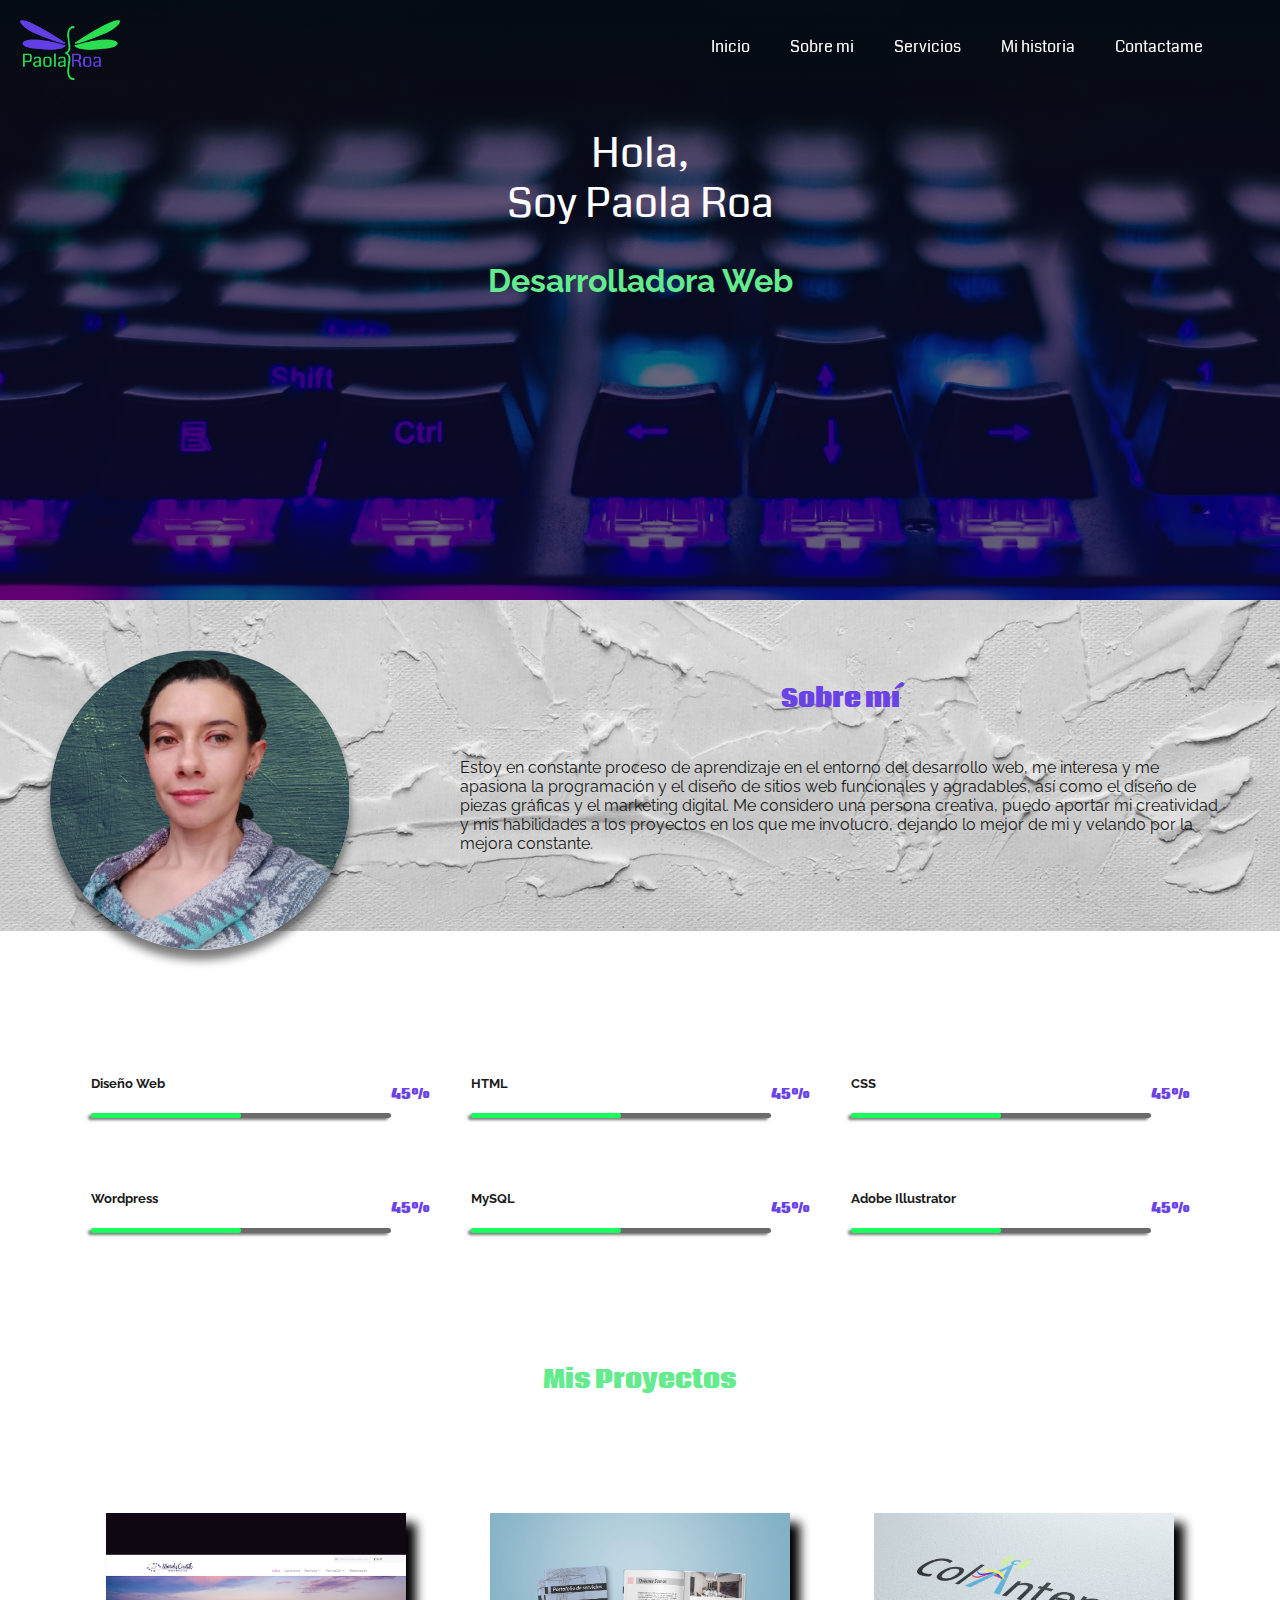
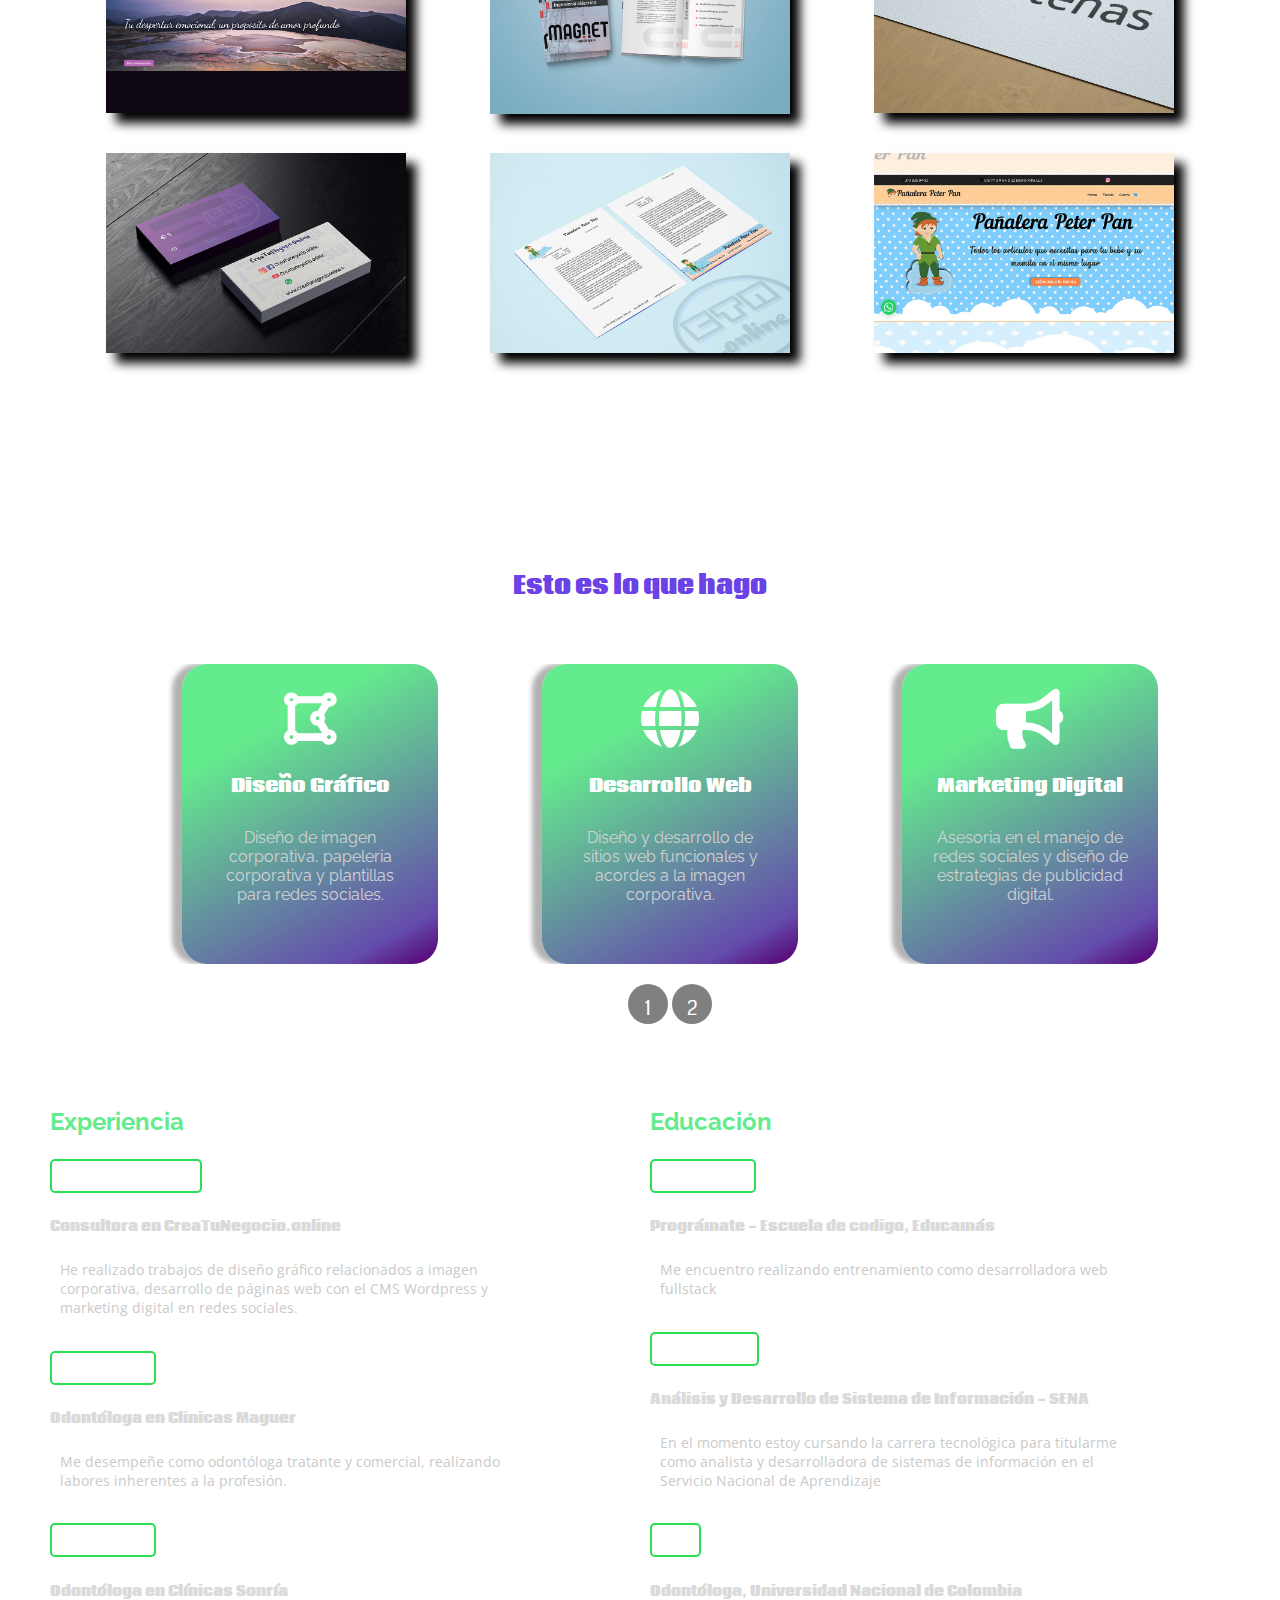
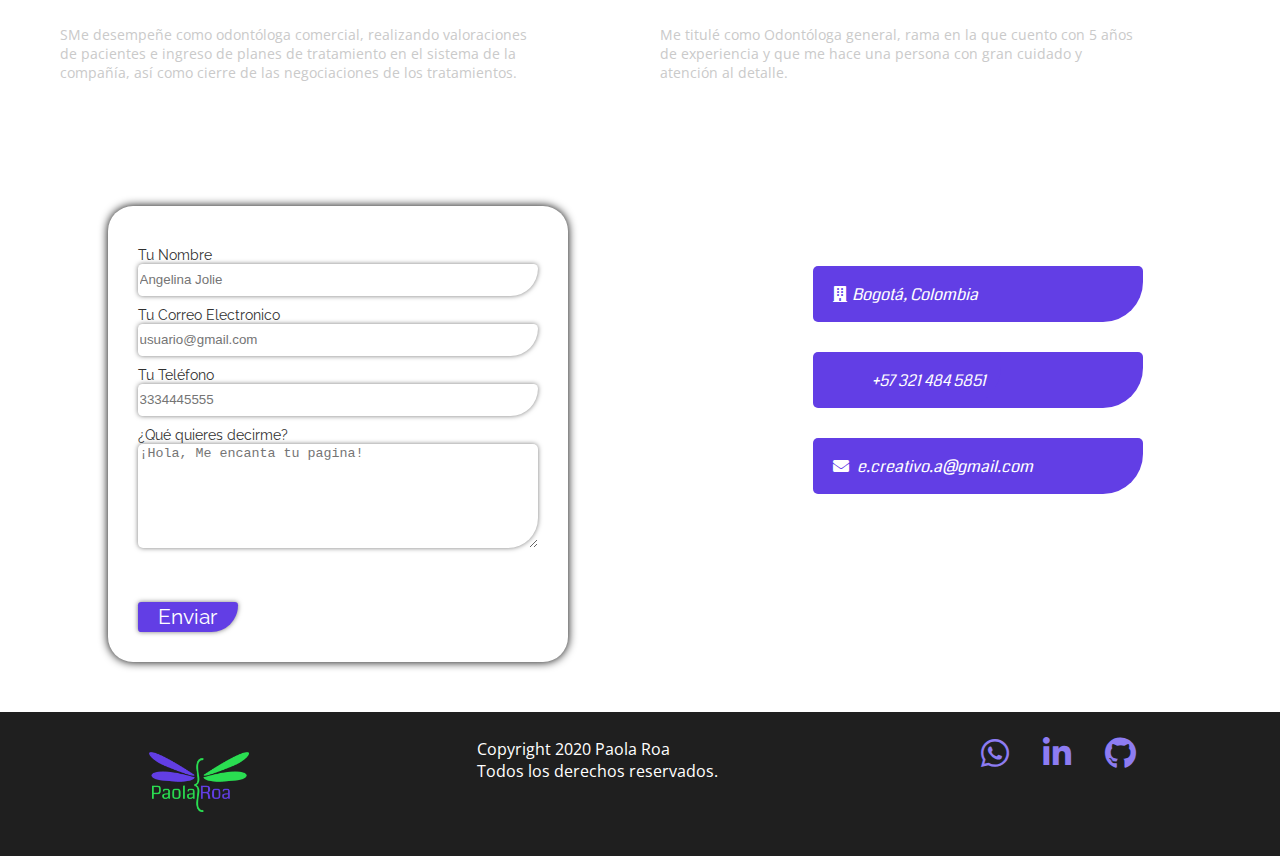
==== index.html @ 2e75a498 "fix rrss" ====
<!DOCTYPE html>
<html lang="es">

<head>
  <meta charset="UTF-8" />
  <meta name="viewport" content="width=device-width, initial-scale=1.0" />
  <title>Paola Roa</title>
  <link rel="icon" href="/public/images/icon2.png" type="image/png" />
  <link href="assets/main.css" rel="stylesheet" type="text/css" />
  <link href="assets/menu.css" rel="stylesheet" type="text/css" />
  <link href="assets/carrusel.css" rel="stylesheet" type="text/css" />
  <link href="assets/responsive.css" rel="stylesheet" type="text/css" />
 <link href="assets/font-awesome-4.7.0/css/font-awesome.min.css" rel="stylesheet" type="text/css" />
  <link href="font-awesome-4.7.0/css/font-awesome.min.css" rel="stylesheet" type="text/css" />
  <link href="assets/animation.css" rel="stylesheet" />
  <link rel="preconnect" href="https://fonts.gstatic.com" />
  <link rel="preconnect" href="https://fonts.gstatic.com" />
  <link href="https://fonts.googleapis.com/css2?family=Coda&family=Open+Sans&family=Raleway:wght@400;600&display=swap"
    rel="stylesheet" />
  <link href="assets/fontawesome-free-5.15.1-web/css/all.css" rel="stylesheet" type="text/css" />
  
  <!--favicon-->
  <link rel="icon" href="/images/logoPR.png" type="image/png" />
</head>

<body>
  <!-- seccion cabecera principal -->
  <div id="inicio">
    <div class="wrapper">
      <!--prueba menú-->
      <div class="menu" id="header">
        <a href="#inicio">
          <img class="logo" src="images/logoPR.png" alt="" />
        </a>
        <header>
          <input type="checkbox" id="btn-menu" />
          <label for="btn-menu"><i class="fas fa-bars"></i></label>
          <nav class="mainmenu">
            <ul>
              <li><a href="#inicio">Inicio</a></li>
              <li><a href="#about-me">Sobre mi</a></li>
              <li><a href="#servicios">Servicios </a></li>
              <li><a href="#historia">Mi historia</a></li>
              <li><a href="#contacto">Contactame</a></li>
            </ul>
          </nav>
        </header>
      </div>
    </div>
    <div>
      <div id="bienvenida">
        <h1>Hola,<br />Soy Paola Roa</h1>
        <h2 class="blur">Desarrolladora Web</h2>
      </div>
    </div>
  </div>
  <!--inicio seccion acerca de mi -->
  <div id="about-me" class="section">
    <div class="bio">
      <div>
        <img src="/images/fotoperfil-100.jpg" class="fotoredonda" alt="Foto de perfil" />
      </div>
      <div>
        <h4>Sobre mí</h4>
        <p>
          Estoy en constante proceso de aprendizaje en el entorno del desarrollo web, me
          interesa y me apasiona la programación y el diseño de sitios web funcionales y
          agradables, así como el diseño de piezas gráficas y el marketing digital.
          Me considero una persona creativa, puedo aportar mi creatividad y mis habilidades a
          los proyectos en los que me involucro, dejando lo mejor de mi y velando por la
          mejora constante.
        </p>
      </div>
    </div>
    <div id="skills" class="section">
      <div class="prog">
        <h5>Diseño Web</h5>
        <h6>45%</h6>
        <div class="progress"></div>
      </div>
      <div class="prog">
        <h5>HTML</h5>
        <h6>45%</h6>
        <div class="progress"></div>
      </div>
      <div class="prog">
        <h5>CSS</h5>
        <h6>45%</h6>
        <div class="progress"></div>
      </div>
      <div class="prog">
        <h5>Wordpress</h5>
        <h6>45%</h6>
        <div class="progress"></div>
      </div>
      <div class="prog">
        <h5>MySQL</h5>
        <h6>45%</h6>
        <div class="progress"></div>
      </div>
      <div class="prog">
        <h5>Adobe Illustrator</h5>
        <h6>45%</h6>
        <div class="progress"></div>
      </div>
    </div>
  </div>
  <!------seccion portafolio-->
  <div id="portfoliosection">
    <div>
      <h4 class="whitetitle">Mis Proyectos</h4>
    </div>
    <div id="portfoliogallery">
      <div class="container">
        <img class="imgportfolio" src="/images/portfolio/marilizcastillo.jpg" alt="Avatar" class="image">
        <div class="overlay">
          <a href="https://www.marilizcastillo.com/" target="blank"><div class="text">www.marilizcastillo.com</div></a>
        </div>
      </div>
      <div class="container">
        <img class="imgportfolio" src="/images/portfolio/magnet.jpg" alt="Avatar" class="image">
        <div class="overlay">
          <div class="text">Diseño de Brochure</div>
        </div>
      </div>
      <div class="container">
        <img class="imgportfolio" src="/images/portfolio/colantenas.jpg" alt="Avatar" class="image">
        <div class="overlay">
          <div class="text">Diseño de Logo</div>
        </div>
      </div>
      <div class="container">
        <img class="imgportfolio" src="/images/portfolio/ctntarjeta.jpg" alt="Avatar" class="image">
        <div class="overlay">
          <div class="text">Diseño de tarjeta</div>
        </div>
      </div>
      <div class="container">
        <img class="imgportfolio" src="/images/portfolio/CARTAS PETERPAN.jpg" alt="Avatar" class="image">
        <div class="overlay">
          <div class="text">Diseño de Papeleria corporativa</div>
        </div>
      </div>
      <div class="container">
        <img class="imgportfolio" src="/images/portfolio/panalera.jpg" alt="Avatar" class="image">
        <div class="overlay">
          <a href="https://www.marilizcastillo.com/" target="blank"><div class="text">www.panalerapeterpan.com</div></a>
        </div>
      </div>
    </div>
  </div>
  <!--services section-->
 
  <div id="servicios">
    <h4>Esto es lo que hago</h4>
    <div id="scontainer">
  <!--slider web-->
        <ul class="slider">
          <li id="slide1">
              <div class=services-container>
                  <div class="services-card">
                    <i class="fas fa-draw-polygon"></i>
                    <h3>Diseño Gráfico</h3>
                    <p>Diseño de imagen corporativa, papeleria corporativa y plantillas para redes
                    sociales.</p>
                  </div>
              </div>
              
              <div class=services-container>
                <div class="services-card">
                  <i class="fa fa-globe"></i>
                  <h3>Desarrollo Web</h3>
                  <p>Diseño y desarrollo de sitios web funcionales y acordes a la imagen corporativa.</p>
                </div>
            </div>
            <div class=services-container>
                <div class="services-card">
                  <i class="fas fa-bullhorn"></i>
                  <h3>Marketing Digital</h3>
                  <p>Asesoria en el manejo de redes sociales y diseño de estrategias de publicidad
                    digital.</p>
                </div>
            </div>
          </li>
          <li id="slide2">
            <div class=services-container>
                <div class="services-card">
                  <i class="fab fa-wordpress"></i>
                  <h3>Wordpress</h3>
                  <p>
                    Desarrollo de sitios web y tiendas online con Wordpress y Woocommerce.
                  </p>
                                    
                </div>
            </div>
            <div class=services-container>
              <div class="services-card">
                <i class="fas fa-search"></i>
                <h3>SEO</h3>
                <p>Posicionamiento en buscadores, copywriting.</p>
              </div>
          </div>
          <div class=services-container>
              <div class="services-card">
                <i class="far fa-thumbs-up"></i>
                <h3>Redes Sociales</h3>
                <p>
                  Creación y publicación de contenido acorde a la marca,labores de commnity mannager
                </p>          
                           
              </div>
          </div>
        </li>

        </ul>
        
        <ul class="s-menu">
          <li>
            <a href="#slide1">1</a>
          </li>
          <li>
            <a href="#slide2">2</a>
          </li>
        </ul>
      <!---slider movil-->
      </div>
      <div id="smcontainer">
        <ul class="mslider">
          <li id="mslide1">
              <div class=mservices-container>
                  <div class="services-card">
                    <i class="fas fa-draw-polygon"></i>
                    <h3>Diseño Gráfico</h3>
                    <p>Diseño de imagen corporativa, papeleria corporativa y plantillas para redes
                    sociales.</p>
                  </div>
              </div>
          </li>
          <li id="mslide2">
            <div class=mservices-container>
                <div class="services-card">
                  <i class="fa fa-globe"></i>
                  <h3>Desarrollo Web</h3>
                  <p>Diseño y desarrollo de sitios web funcionales y acordes a la imagen corporativa.</p>
                </div>
            </div>
        </li>
        <li id="slide3">
            <div class=mservices-container>
                <div class="services-card">
                  <i class="fas fa-bullhorn"></i>
                  <h3>Marketing Digital</h3>
                  <p>Asesoria en el manejo de redes sociales y diseño de estrategias de publicidad
                    digital.</p>
            </div>
        </li>
        <li id="slide4">
            <div class=mservices-container>
                <div class="services-card">
                  <i class="fab fa-wordpress"></i>
                  <h3>Wordpress</h3>
                  <p>
                    Desarrollo de sitios web y tiendas online con Wordpress y Woocommerce.
                  </p>
                </div>
            </div>
        </li>
        <li id="slide5">
            <div class=mservices-container>
                <div class="services-card">
                  <i class="fas fa-search"></i>
                  <h3>SEO</h3>
                  <p>Posicionamiento en buscadores, copywriting.</p>
                </div>
            </div>
        </li>
        <li id="slide6">
            <div class=mservices-container>
                <div class="services-card">
                  <i class="far fa-thumbs-up"></i>
                <h3>Redes Sociales</h3>
                <p>
                  Creación y publicación de contenido acorde a la marca,labores de commnity mannager
                </p>          
                </div>
            </div>
        </li>
        </ul>
        
        <ul class="sm-menu">
          <li>
            <a href="#mslide1"><i class="fa fa-circle"></i></a>
          </li>
          <li>
            <a href="#mslide2"><i class="fa fa-circle"></i></a>
          </li>
          <li>
            <a href="#slide3"><i class="fa fa-circle"></i></a>
          </li>
          <li>
            <a href="#slide4"><i class="fa fa-circle"></i></a>
          </li>
          <li>
            <a href="#slide5"><i class="fa fa-circle"></i></a>
          </li>
          <li>
            <a href="#slide6"><i class="fa fa-circle"></i></a>
          </li>
        </ul>
        
      </div>
    </div>
  <!---seccion experiencia-->
  <div id="historia">
    <div class="experiencia">
      <h2>Experiencia</h2>
      <div class="exp-box">
          <h5>2019 - actualidad</h5>
          <h3>Consultora en CreaTuNegocio.online</h3>
          <p>He realizado trabajos de diseño gráfico relacionados a imagen
              corporativa, desarrollo de páginas web con el CMS Wordpress y marketing
              digital en redes sociales. </p>
      </div>
      <div class="exp-box">
          <h5>2016 - 2020</h5>
          <h3>Odontóloga en Clinicas Maguer</h3>
          <p>Me desempeñe como odontóloga tratante y comercial, realizando labores
              inherentes a la profesión.</p>
      </div>
      <div class="exp-box">
          <h5>2016 - 2020</h5>
          <h3>Odontóloga en Clínicas Sonría</h3>
          <p>SMe desempeñe como odontóloga comercial, realizando valoraciones de
              pacientes e ingreso de planes de tratamiento en el sistema de la
              compañía, así como cierre de las negociaciones de los tratamientos.</p>
      </div>
    </div>
    <div class="educacion" data-wow-delay=".25s">
      <h2>Educación</h2>
      <div class="exp-box">
          <h5>2020 - 2021</h5>
          <h3>Prográmate - Escuela de codigo, Educamás</h3>
          <p>Me encuentro realizando entrenamiento como desarrolladora web fullstack
          </p>
      </div>
      <div class="exp-box">
          <h5>2020 - 2022</h5>
          <h3>Análisis y Desarrollo de Sistema de Información - SENA</h3>
          <p>En el momento estoy cursando la carrera tecnológica para titularme como
              analista y desarrolladora de sistemas de información en el Servicio
              Nacional de Aprendizaje</p>
      </div>
      <div class="exp-box">
          <h5>2014</h5>
          <h3>Odontóloga, Universidad Nacional de Colombia</h3>
          <p>Me titulé como Odontóloga general, rama en la que cuento con 5 años de
              experiencia y que me hace una persona con gran cuidado y atención al
              detalle.</p>
      </div>
    </div>
  </div>                

  <!---------seccion contacto-->
  <div id="contacto">
    <div id="formulario">
      <div>
        <form name="contactForm" id='contact_form' method="post" action='email.php'>

            <div class="field-set">
                <label for="name">Tu Nombre</label><br>
                <input type='text' name='name' id='name' class="form-control"
                    placeholder="Angelina Jolie">
            </div>

            <div class="field-set">
                <label for="email">Tu Correo Electronico</label><br>
                <input type='text' name='email' id='email' class="form-control"
                    placeholder="usuario@gmail.com">
            </div>

            <div class="field-set">
                <label for="phone">Tu Teléfono</label><br>
                <input type='text' name='phone' id='phone' class="form-control"
                    placeholder="3334445555">
            </div>

            <div class="field-set">
                <label for="message">¿Qué quieres decirme?</label><br>
                <textarea name='message' id='message' class="form-control"
                    placeholder="¡Hola, Me encanta tu pagina!"></textarea>
            </div>

            <div class="spacer-half"></div>

            <div id='submit'>
                <input type='submit' id='Enviar' value='Enviar' class="btn-mio">
            </div>
           
    </div>
    
    </div>
    <div id="direccion">
    <address>
      <div class="mi-dato">
        <span><i class="fa fa-building"></i>Bogotá, Colombia</span><br>
      </div>
      <div class="mi-dato">
        <span class="mi-dato"><a href="https://wa.me/573214845851" target="blank"><i class="fa fa-whatsapp"></i>  +57 321 484 5851</a></span><br>
      </div>
      <div class="mi-dato">
        <span><a
          href="mailto:e.creativo.a@gmail.com"><i class="fa fa-envelope"></i>  e.creativo.a@gmail.com</a></span>
      </div>
    </address>
  </div>

<footer>
  <div class="logo">
    <img class="logo" src="images/logoPR.png">
  </div>
  <p>
    Copyright 2020 Paola Roa<br>Todos los derechos reservados.
  </p>
  <div class="RRSS">
    <a href="https://wa.me/573214845851" target="blank"><i class="fab fa-whatsapp"></i></a>
    <a href="https://www.linkedin.com/in/yprb/" target="blank"><i class="fab fa-linkedin-in"></i></a>
    <a href="https://github.com/PaolaRoa" target="blank"><i class="fab fa-github"></i></a>
  </div>

</footer>


<!-----Javascript-->
<script type="text/javascript" src="assets/menuscroll.js"></script>

  
</body>

</html>
---- assets/main.css ----
/*hoja de estilos*/
/*font-family: 'Coda', cursive;
font-family: 'Open Sans', sans-serif;
font-family: 'Raleway', sans-serif;*/
body {
  margin: 0px;
}
h1 {
  font-family: 'Coda', cursive;
  color: #ffffff;
  font-weight: 400;
}

li {
  margin-right: 30px;
  font-family: "Coda", cursive;
}
a {
  color: #8d7cf2;
  text-decoration: none;
  font-family: "Coda", cursive;
}
a:hover {
  color: #64eb8d !important;
  font-weight: 600;
  text-decoration: underline !important;
}

/*a.active{
  color: white;
}*/

h2 {
  font-family: "Raleway", sans-serif;
  color: #64eb8d;
}
h4 {
  font-family: 'Coda', cursive;
  font-size: 24px;
  text-align: center;
  color: #6a42e5;
}
p {
  font-family: "Open Sans", sans-serif;
  padding: 10px;
}

.menu{
  background:transparent;
  display: flex;
  width: 100%;
  position: fixed;
  z-index: 50;

}

#inicio {
  background-image: linear-gradient(rgba(0, 0, 0, 0.5), rgba(15, 1, 66, 0.733)),
    url(/images/keyboard.jpg);
  background-attachment: fixed;
  background-size: cover;
  height: 600px;
  overflow: visible;
  background-repeat: no-repeat;
}
.mainmenu {
  display: flex;
  flex: 80%;
  list-style: none;
  float: right;
  margin-right: 5%;
  padding-top: 20px;
  /*border: red;
  border-style: solid;*/

  
}

#bienvenida {
  font-family: "Raleway", sans-serif;
  font-size: 21px;
  text-align: center;
  align-self: center;
  color: white;
  padding: 50px;
  padding-top: 100px;
  line-height: 50px;
  font-weight: 400;

}

.logo {
  width: 100px;
  margin: 20px;
  
}

#about-me, #contacto{
  background-image: url(/images/w2.jpg);
  background-attachment: fixed;
  background-repeat: no-repeat;
  background-size: cover;
}

#skills {
  display: flex;
  flex-wrap: wrap;
  box-sizing: border-box;
  justify-content: space-around;
  padding: 0px 70px 30px 70px;
}

.bio {

  display: flex;
  flex-direction: row;
  justify-content: space-around;
  justify-items: center;
}

.bio > div {
  padding: 50px;
}
@media (max-width: 800px) {
  .bio {
    display: grid;
    grid-template-rows: auto auto;
  }
}

.fotoredonda {
  height: 300px;
  width: auto;
  border-radius: 150px;
  box-shadow: 0px 10px 10px rgba(0, 0, 0, 0.527);
}

.section {
  padding: 0px;
}

.prog{
  display: grid;
  grid-template-columns: auto auto;
  grid-template-rows: auto;

}

#skills h5{
  padding-top: 50px;
  font-family: 'Raleway', sans-serif;
  color: #1a1a1a;
  
}
#skills h6{
  margin: 0;
  padding-top: 80px;
  font-family: 'Coda', cursive;
  color: #6a42e5;
  font-size: 14px;
  
  
}
.big{
  font-size: 72px;
}

#portfoliosection, #historia {
  background-image:linear-gradient(rgba(0, 0, 0, 0.651), rgba(0, 0, 0, 0.541)),
  url(/images/texture.jpg);
  background-attachment: fixed;
  background-size: cover;
  background-repeat: no-repeat;
  font-family:  'Coda', cursive;

}
#portfoliogallery{
  display:flex;
  flex-wrap: wrap;
  box-sizing: border-box;
  justify-content: space-around;
  padding: 5%;
  
}
.container{
  position: relative;
  height: 200px;
  margin: 20px;
}
.imgportfolio{
  width: 300px;
  height: auto;
  box-shadow: 10px 10px 10px black;
}
.overlay {
  position: absolute;
  top: 0;
  bottom: 0;
  left: 0;
  right: 0;
  height: 101%;
  width: 100%;
  opacity: 0;
  transition: .5s ease;
  background: rgb(42,221,81);
  background: linear-gradient(337deg, rgba(42,221,81,1) 22%, rgba(98,62,229,1) 70%);
}
.container:hover .overlay {
  opacity: 1;
}

.text {
  color: white;
  font-size: 20px;
  position: absolute;
  top: 50%;
  left: 50%;
  -webkit-transform: translate(-50%, -50%);
  -ms-transform: translate(-50%, -50%);
  transform: translate(-50%, -50%);
  text-align: center;
  font-family: 'Coda', cursive;
}
.whitetitle{
  color: #64eb8d;
  padding-top: 100px;
  margin-top: 0px;
}
.spacer-half{
  height: 50px;
}
#contacto{
  display:flex;
  flex-wrap: wrap;
  box-sizing: border-box;
  justify-content: space-around;
}

#formulario {
  padding: 30px;
  margin: 50px;
  /*background-color: #8964f7;*/
  border-radius: 25px;
  box-shadow: 0px 0px 10px black;
  width: 400px;
}

label{
  font-family: 'Raleway', sans-serif;
  font-size: 14px;
  color:#313131;

}

#direccion{

  padding: 30px;
  margin: 50px;
 /* margin-top: 100px;*/

}

input, textarea{
  width: -webkit-fill-available;
  background-color: #ffffff;
  border: none;
  box-shadow: 0px 0px 5px rgba(0, 0, 0, 0.521);
  border-radius:5px 5px 30px 5px;
}
input:focus, textarea:focus{
  border:2px solid #6a42e5;
  box-shadow: 0 0 5px #6a42e5;
}

:focus { outline: none; }

input
{
  height: 30px;
}
textarea
{
  height:100px;
}

address, address a{
  color: white;
}



.field-set{
  margin-top: 10px;
}
.btn-mio {
  color: white;
  font-family: 'Raleway', sans-serif;
  font-size: 21px;
  background-color: #623EE5;
  border-radius: 5px 5px 40px 5px;
  border: none;
  width: 100px;

}

.btn-mio:hover 
{
  background-color: #2add51;
  font-weight: 1000;
}

.mi-dato
{
background-color:#623EE5;
margin-top: 30px;
padding:15px;
width:300px;
border-radius: 5px 5px 40px 5px;
}

i{
  margin:5px;
}
#historia{
  display: flex;
  flex-wrap:wrap;
  box-sizing: border-box;
  flex-direction: inherit;
}
.experiencia, .educacion{
 width:500px;
  display: block;
  margin:50px;
}
.exp-box h5{
  color: white;
  border:2px solid #2add51;
  padding:5px;
  width: fit-content;
  border-radius: 5px;
  font-size: 14px;
  
}

.exp-box h3{
  color: rgb(218, 218, 218);
  font-size: 14px;
  

}
.exp-box p{
  color: rgb(202, 202, 202);
  font-family: 'Open Sans', sans-serif;
  font-size: 14px;
}
span{
  font-family: 'Coda', cursive;
}
footer{
  background-color: rgb(31, 31, 31);
  color: white;
  display: flex;
  width: 100%;
  justify-content: space-around;
}

.RRSS{
  padding: 20px;

}
.RRSS i{
  font-size: 32px;
  padding:0 10px 0px 10px;
}
.RRSS div{
  align-content: center;
  vertical-align: middle;
  align-items: flex-end;
}
.bio p{
  color: #1a1a1a;
  font-family: 'Raleway', sans-serif;
}
---- assets/menu.css ----
header{
    width: 100%;
    background:transparent;
    height: fit-content;
}


#btn-menu{
    display: none;
}

header i{
    color: grey;
    font-size: 24px;
}
header label{
    display: none;
    width: 30px;
    height: 30px;
    padding: 10px;
}

header label:hover{
    cursor:pointer;
    background: rgba(0,0,0,0.3);
}

.mainmenu ul{
    margin: 0;
    list-style: none;
    padding: 0;
    display: flex;
    justify-content: flex-end;
}

/*.menu li:hover{
    background: green;
}*/
.mainmenu li a {
    display:block;
    padding: 15px 20px;
    color: white;
    text-decoration: none;
}



@media (max-width:778px){
    header label{
        display:block;

    }

    .mainmenu {
        position: absolute;
        background-color: rebeccapurple;
        margin-left: -70%;
        transition: 0.5s;
    }

    .mainmenu ul{
        flex-direction: column;
        widows: 70%;
    }

    .mainmenu li{
        border-top: 1px solid white;
    }

    #btn-menu:checked ~ .mainmenu{
        margin: 0;
    }
    .logo{
        display: none;
    }
    .menu-scroll{
        display: none;
    
    }
}

.menu-scroll{
    background: rgb(106,66,229);
    height: 80px;
    transition: 2s;

}
---- assets/carrusel.css ----
#servicios{
  background-image: url(/images/w2.jpg);
  background-attachment: fixed;
  margin:0;
  height: 400px;
  padding: 100px;
}

#scontainer{
  background-size: cover;
  margin: auto;
  width: 100%;
  height: auto;
  padding: 30px;
  margin: 0px;
}

 ul, li {
    padding: 0;
    margin: 0;
    list-style: none;
}

ul.slider{
  position: relative;
  width: 100%;
  height: 300px;
  overflow: hidden;
}

ul.slider li {
    display: flex;
    justify-content: space-around;
    align-content: center;
    position: absolute;
    left: 0px;
    top: 0px;
    opacity: 0;
    width: inherit;
    height: inherit;
    transition: opacity .5s;
    background:#fff;
}

ul.slider li img{
  width: 100%;
  height: 300px;
  object-fit: cover;
}

ul.slider li:first-child {
    opacity: 1; /*Mostramos el primer <li>*/
}

ul.slider li:target {
    opacity: 1; /*Mostramos el <li> del enlace que pulsemos*/
}

.s-menu{
  text-align: center;
  margin: 20px;
}

.s-menu li{
  display: inline-block;
  text-align: center;
}

.s-menu li a{
  display: inline-block;
  color: white;
  text-decoration: none;
  background-color: grey;
  padding: 10px;
  width: 20px;
  height: 20px;
  font-size: 20px;
  border-radius: 100%;
}

.services-container{
  background: rgb(88,9,121);
  background: linear-gradient(331deg, rgba(88,9,121,1) 2%, rgba(100,76,172,1) 12%, rgba(100,235,141,1) 75%);
  padding: 20px;
  border-radius: 25px;
  box-shadow: -10px 0px 5px rgba(0, 0, 0, 0.301);
  width: 20%;
  text-align: center;
}
#slide2, #slide1{
  background-color: transparent;
  
}

/*icono*/
.services-card > i{
  color:white;
  font-size: 7vw;
  
}

/*estilos movil*/
.sm-menu{
  text-align: center;
  margin: 5px;
}

.sm-menu li{
  display: inline-block;
  text-align: center;
}

.sm-menu li a{
  display: inline-block;
  color:#6a42e5;
  text-decoration: none;
  width: 20px;
  height: 20px;
  font-size: 15px;
}

ul.mslider{
  display:flex;
  flex-wrap: wrap;
  box-sizing: border-box;
  position: relative;
  width: 100%;
  height: 300px;
  overflow: hidden;
}

ul.mslider li {
    display: flex;
    justify-content: space-around;
    align-content: center;
    position: absolute;
    left: 0px;
    top: 0px;
    opacity: 0;
    width: inherit;
    height: inherit;
    transition: opacity .5s;

}

ul.mslider li img{
  width: 100%;
  height: 300px;
  object-fit: cover;
}

ul.mslider li:first-child {
    opacity: 1; /*Mostramos el primer <li>*/
}

ul.mslider li:target {
    opacity: 1; /*Mostramos el <li> del enlace que pulsemos*/
}

.mservices-container{
  background: rgb(88,9,121);
  background: linear-gradient(331deg, rgba(88,9,121,1) 2%, rgba(100,76,172,1) 12%, rgba(100,235,141,1) 75%);
  padding: 20px;
  border-radius: 25px;
  width: 80%;
  text-align: center;
}

.slider i, mslider i{
  font-size: 60px;
}

.slider, .mslider{
  color:white;
}
.slider p, mslider p{
  font-family: 'Raleway', sans-serif;
  color: #d3d3d3;
}
---- assets/responsive.css ----
@media screen and (max-width:770px){
    #scontainer{
        display:none;
    }
}

@media screen and (min-width:771px){
    #smcontainer{
        display:none;
    }
}
---- assets/animation.css ----
/*animacion del titulo desarrolladora web*/
.blur {
    animation-duration: 3s;
    animation-name: itemin;
    animation-timing-function: ease-out;
  }
  @keyframes itemin {
    from {
      filter: blur(10px);
    }
    to {
      filter: blur(0px);
    }
  }

  /*animacion de la barra de progreso*/
  .progress { 
    background: #161616a2; 
    border-radius: 13px; 
    height: 5px; 
    width: 300px; 
    padding: 0; 
    box-shadow: -3px 2px 3px rgba(0, 0, 0, 0.534);
  }
  .progress:after { 
    content: ''; 
    display: block; 
    background: #18ff5d; 
    width: 50%; 
    height: 100%; 
    border-radius: 13px; 
    animation-name: progressbar;
    animation-duration: 3s;

  }
  
  @keyframes progressbar{
    from {width:1%;}
    to {width: 50%;}
  
  }
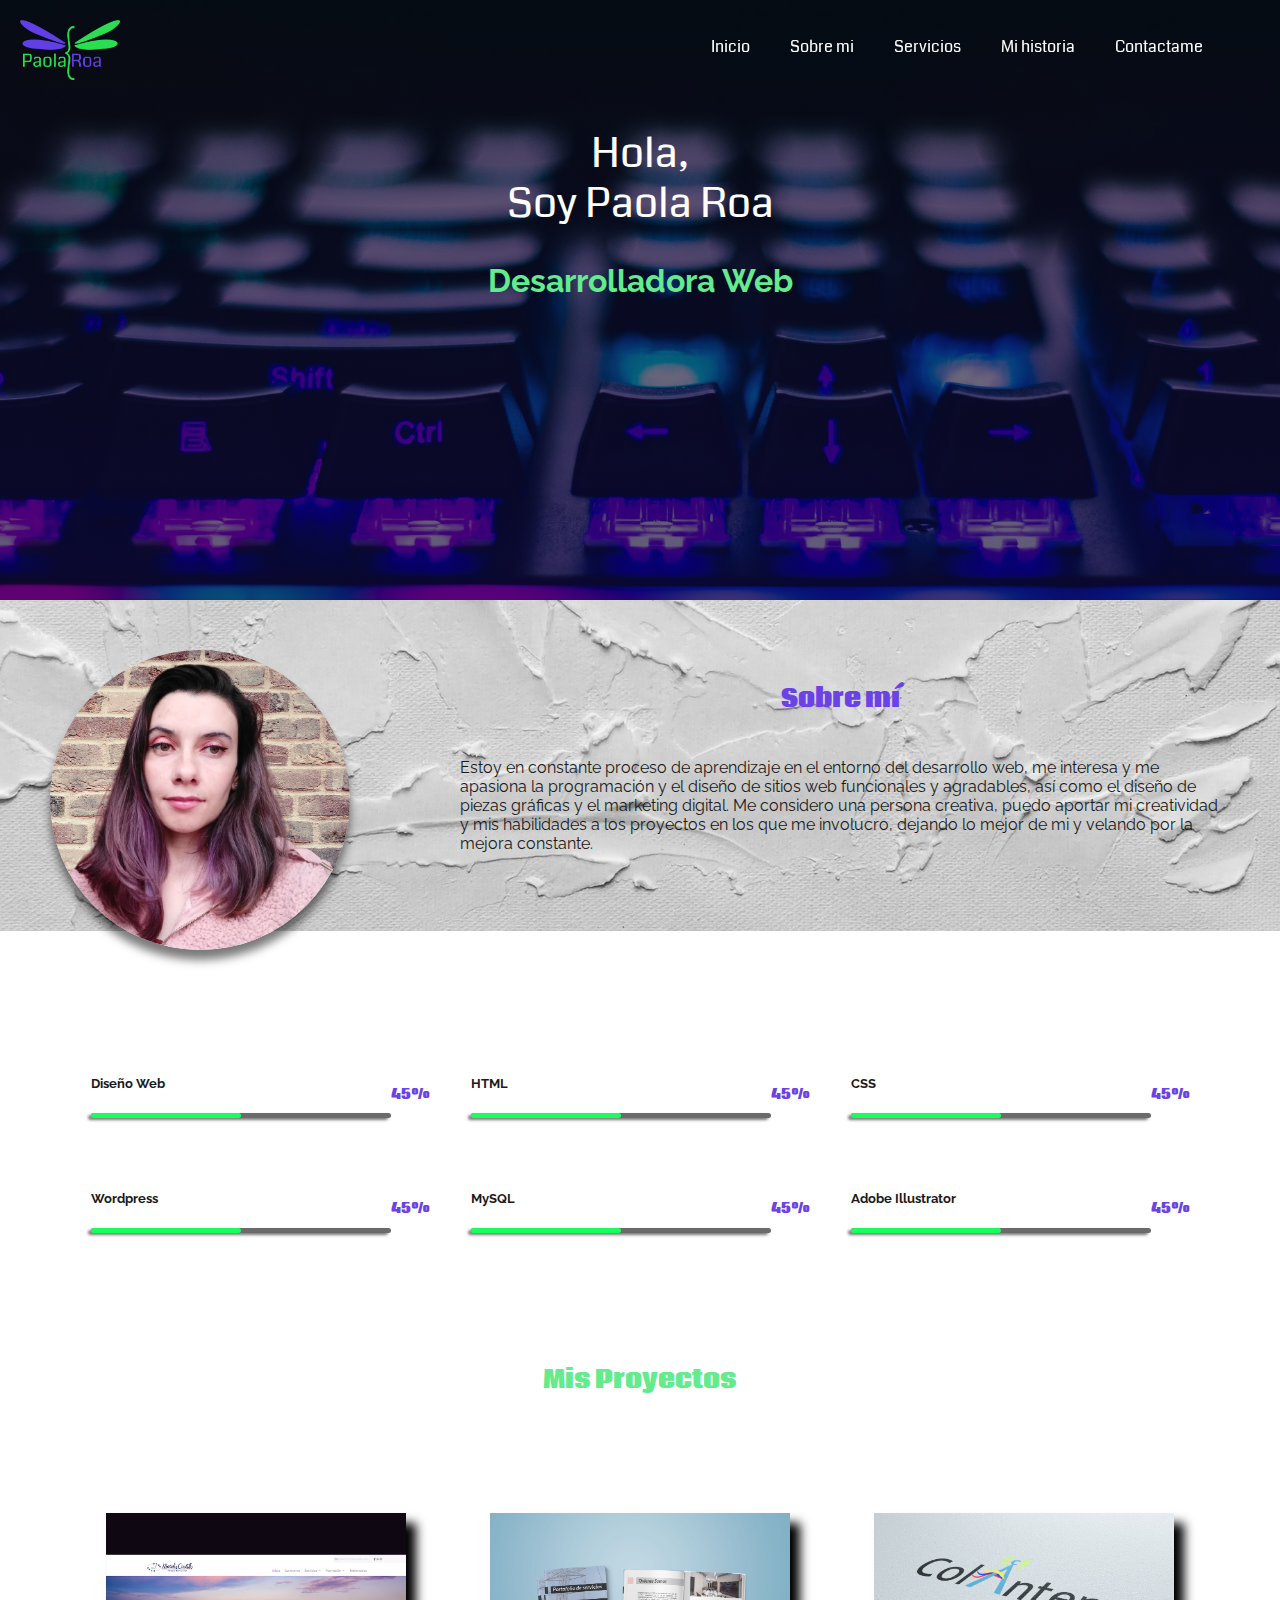
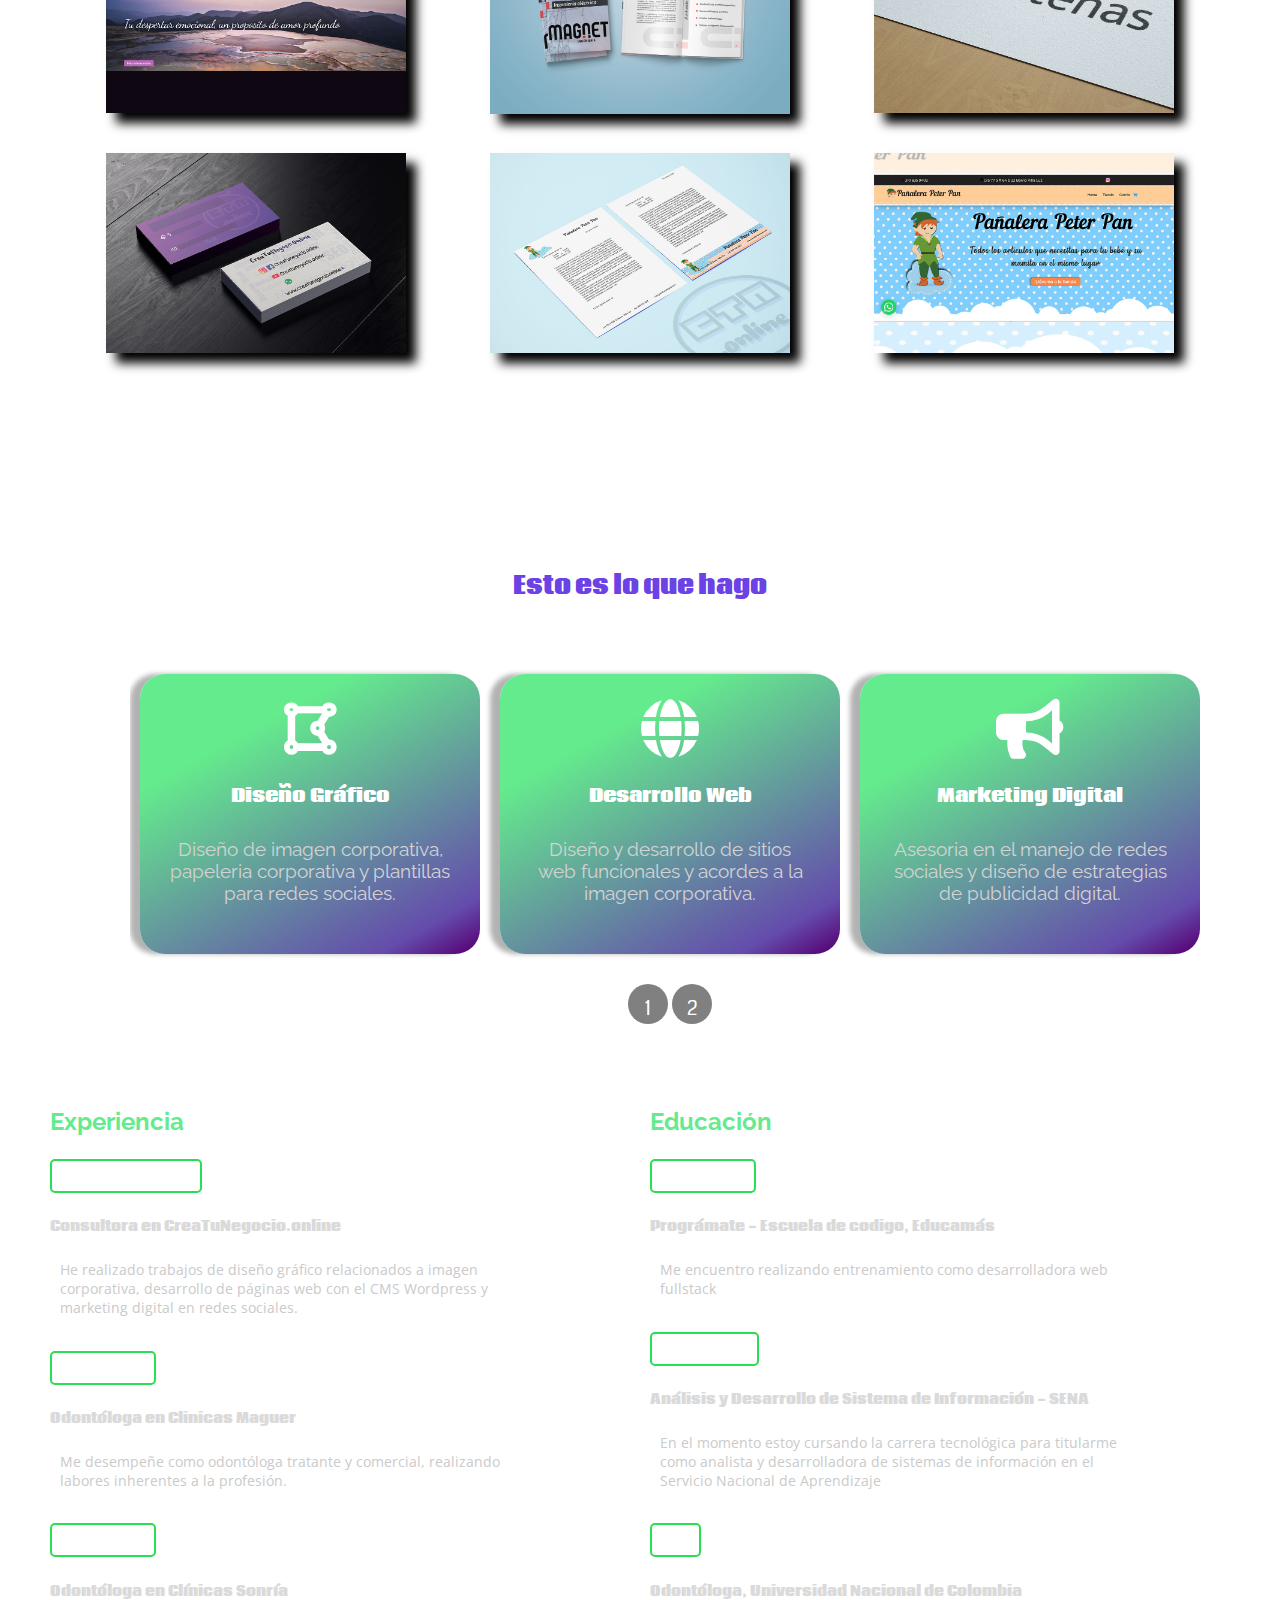
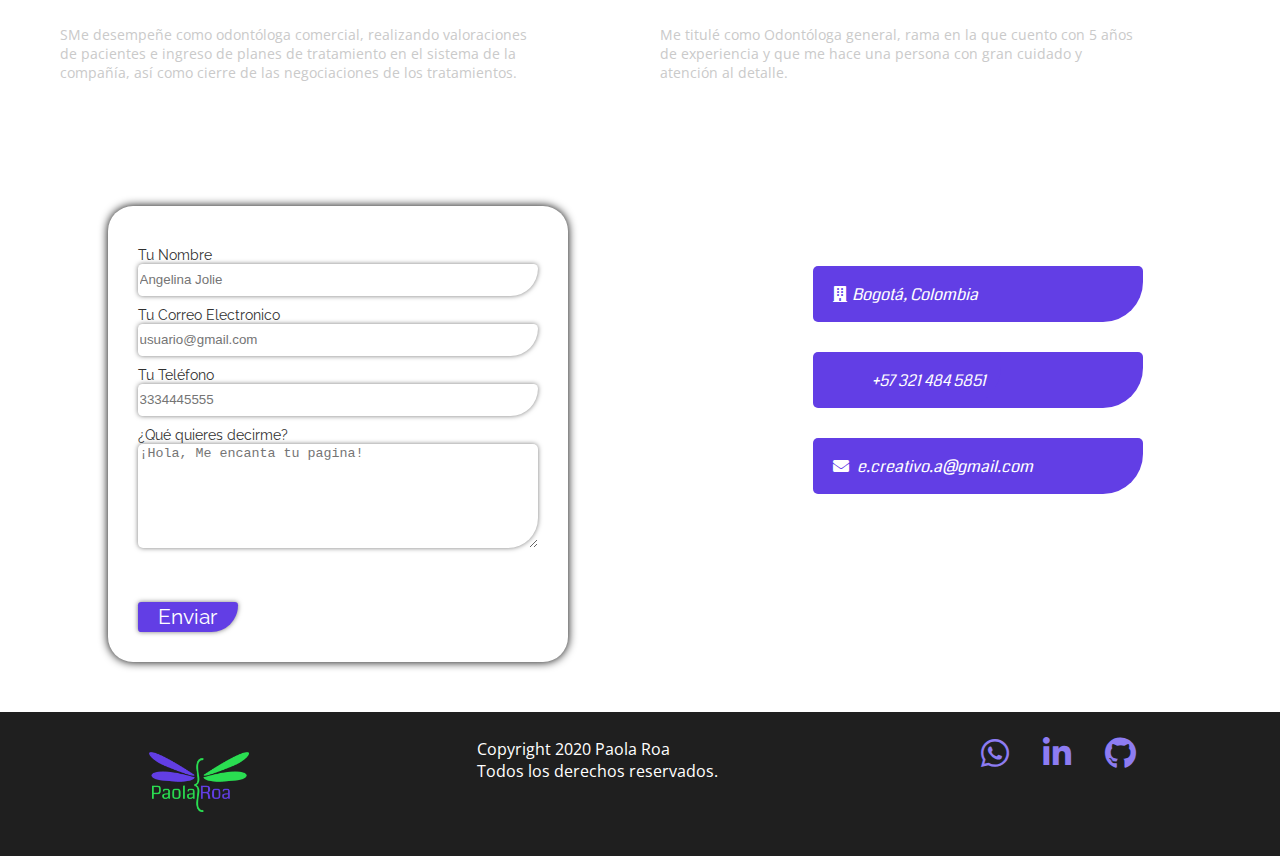
==== commit 82b99ed6: "add styles on menu, change prfile pic" ====
--- a/index.html
+++ b/index.html
@@ -29,7 +29,7 @@
     <div class="wrapper">
       <!--prueba menú-->
       <div class="menu" id="header">
-        <a href="#inicio">
+        <a href="#inicio" id="logo-menu">
           <img class="logo" src="images/logoPR.png" alt="" />
         </a>
         <header>
@@ -55,7 +55,7 @@
     </div>
   </div>
   <!--inicio seccion acerca de mi -->
-  <div id="about-me" class="section">
+  <div onscroll="skillbar" id="about-me" class="section">
     <div class="bio">
       <div>
         <img src="/images/fotoperfil-100.jpg" class="fotoredonda" alt="Foto de perfil" />
@@ -73,35 +73,35 @@
       </div>
     </div>
     <div id="skills" class="section">
-      <div class="prog">
+      <div class="prog ">
         <h5>Diseño Web</h5>
         <h6>45%</h6>
-        <div class="progress"></div>
+        <div class="progress "></div>
       </div>
       <div class="prog">
         <h5>HTML</h5>
         <h6>45%</h6>
-        <div class="progress"></div>
-      </div>
-      <div class="prog">
+        <div class="progress "></div>
+      </div>
+      <div class="prog ">
         <h5>CSS</h5>
         <h6>45%</h6>
-        <div class="progress"></div>
+        <div class="progress "></div>
       </div>
       <div class="prog">
         <h5>Wordpress</h5>
         <h6>45%</h6>
-        <div class="progress"></div>
+        <div class="progress "></div>
       </div>
       <div class="prog">
         <h5>MySQL</h5>
         <h6>45%</h6>
-        <div class="progress"></div>
+        <div class="progress "></div>
       </div>
       <div class="prog">
         <h5>Adobe Illustrator</h5>
         <h6>45%</h6>
-        <div class="progress"></div>
+        <div class="progress " ></div>
       </div>
     </div>
   </div>
@@ -432,7 +432,6 @@
 
 <!-----Javascript-->
 <script type="text/javascript" src="assets/menuscroll.js"></script>
-
   
 </body>
 
--- a/assets/main.css
+++ b/assets/main.css
@@ -4,6 +4,7 @@
 font-family: 'Raleway', sans-serif;*/
 body {
   margin: 0px;
+  overflow-x: hidden;
 }
 h1 {
   font-family: 'Coda', cursive;
@@ -92,6 +93,7 @@
 .logo {
   width: 100px;
   margin: 20px;
+  transition: 2s;
   
 }
 
--- a/assets/menu.css
+++ b/assets/menu.css
@@ -81,7 +81,7 @@
 }
 
 .menu-scroll{
-    background: rgb(106,66,229);
+    background: #623ee5;
     height: 80px;
     transition: 2s;
 
--- a/assets/carrusel.css
+++ b/assets/carrusel.css
@@ -84,9 +84,11 @@
   padding: 20px;
   border-radius: 25px;
   box-shadow: -10px 0px 5px rgba(0, 0, 0, 0.301);
-  width: 20%;
+  width: 30%;
+  margin: 10px;
   text-align: center;
 }
+
 #slide2, #slide1{
   background-color: transparent;
   
@@ -173,7 +175,16 @@
 .slider, .mslider{
   color:white;
 }
-.slider p, mslider p{
+.slider p{
   font-family: 'Raleway', sans-serif;
   color: #d3d3d3;
-}+  font-size: 1.5vw;
+}
+
+@media screen and (max-width:600px){
+  .mservices-container{
+    width: 100%;
+  }
+  .mslider p{
+    font-size: 14px;}
+}
--- a/assets/animation.css
+++ b/assets/animation.css
@@ -14,7 +14,7 @@
   }
 
   /*animacion de la barra de progreso*/
-  .progress { 
+  .progress{ 
     background: #161616a2; 
     border-radius: 13px; 
     height: 5px; 
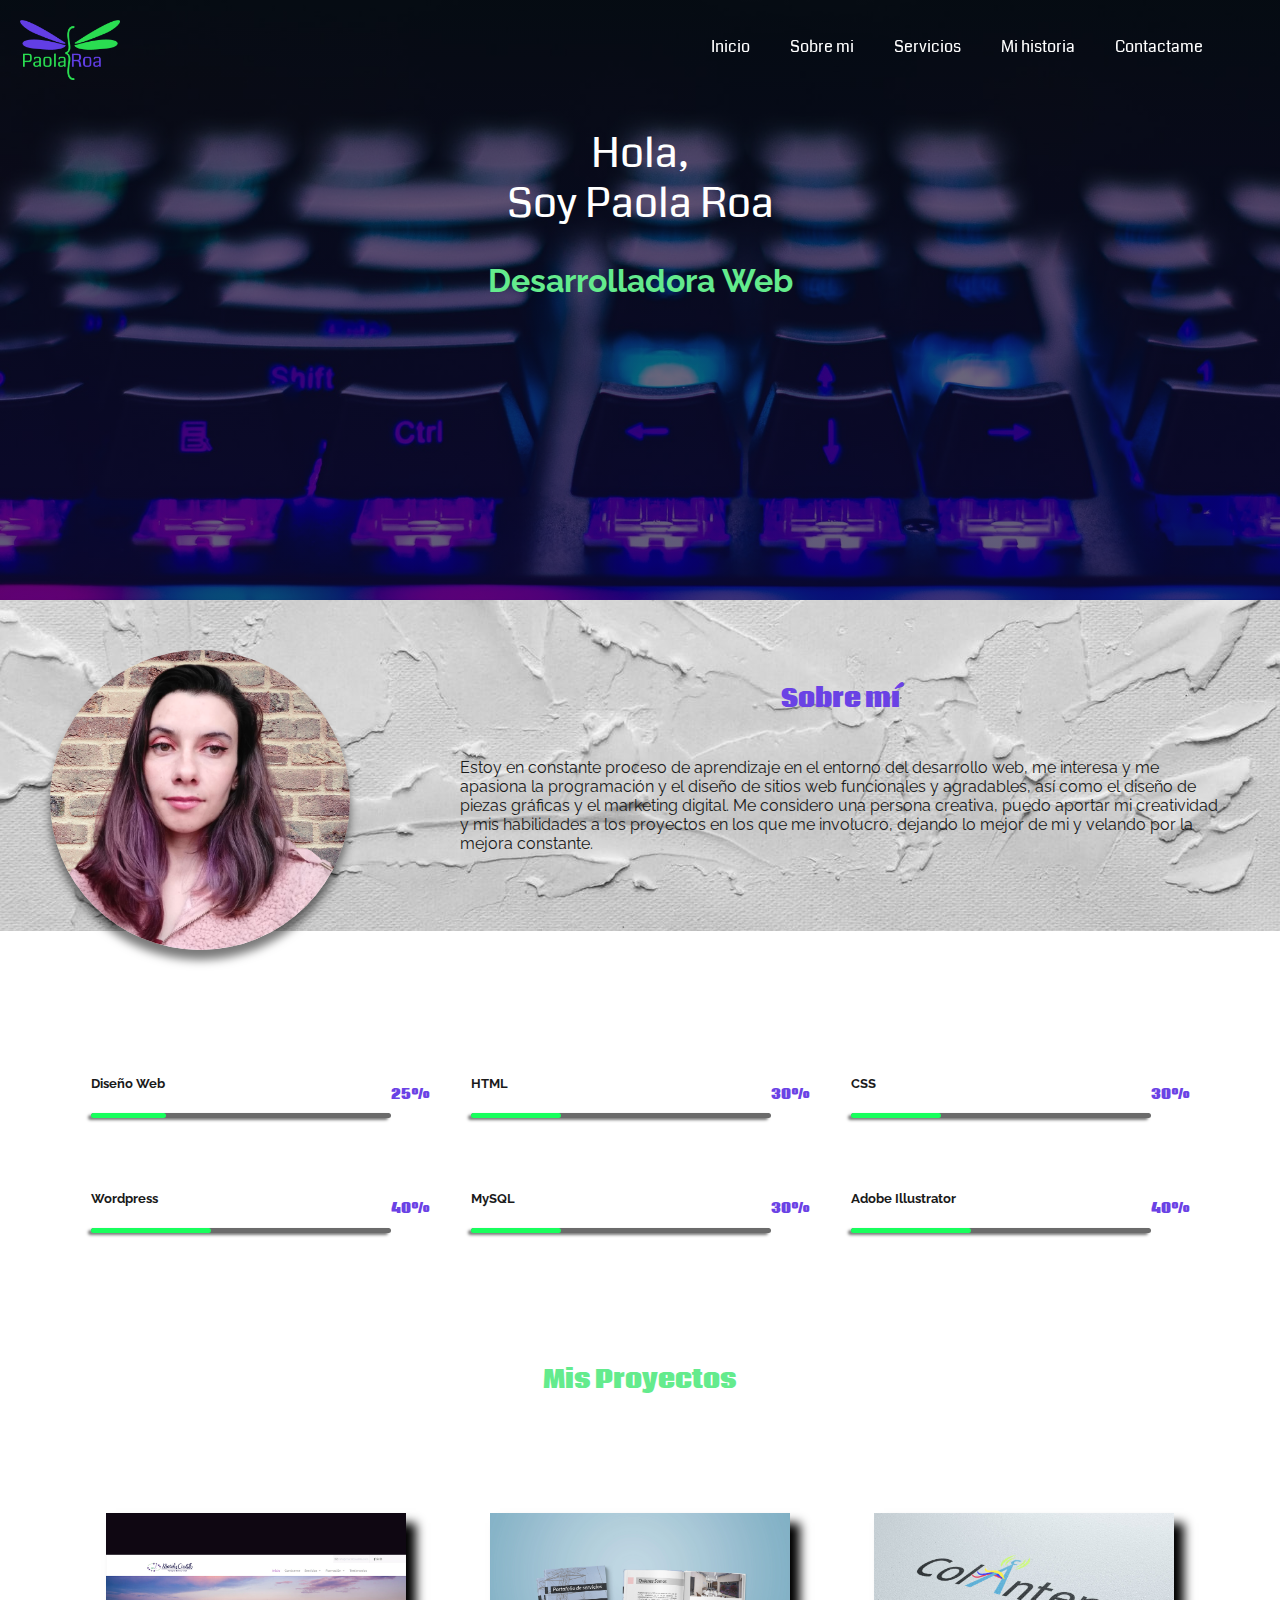
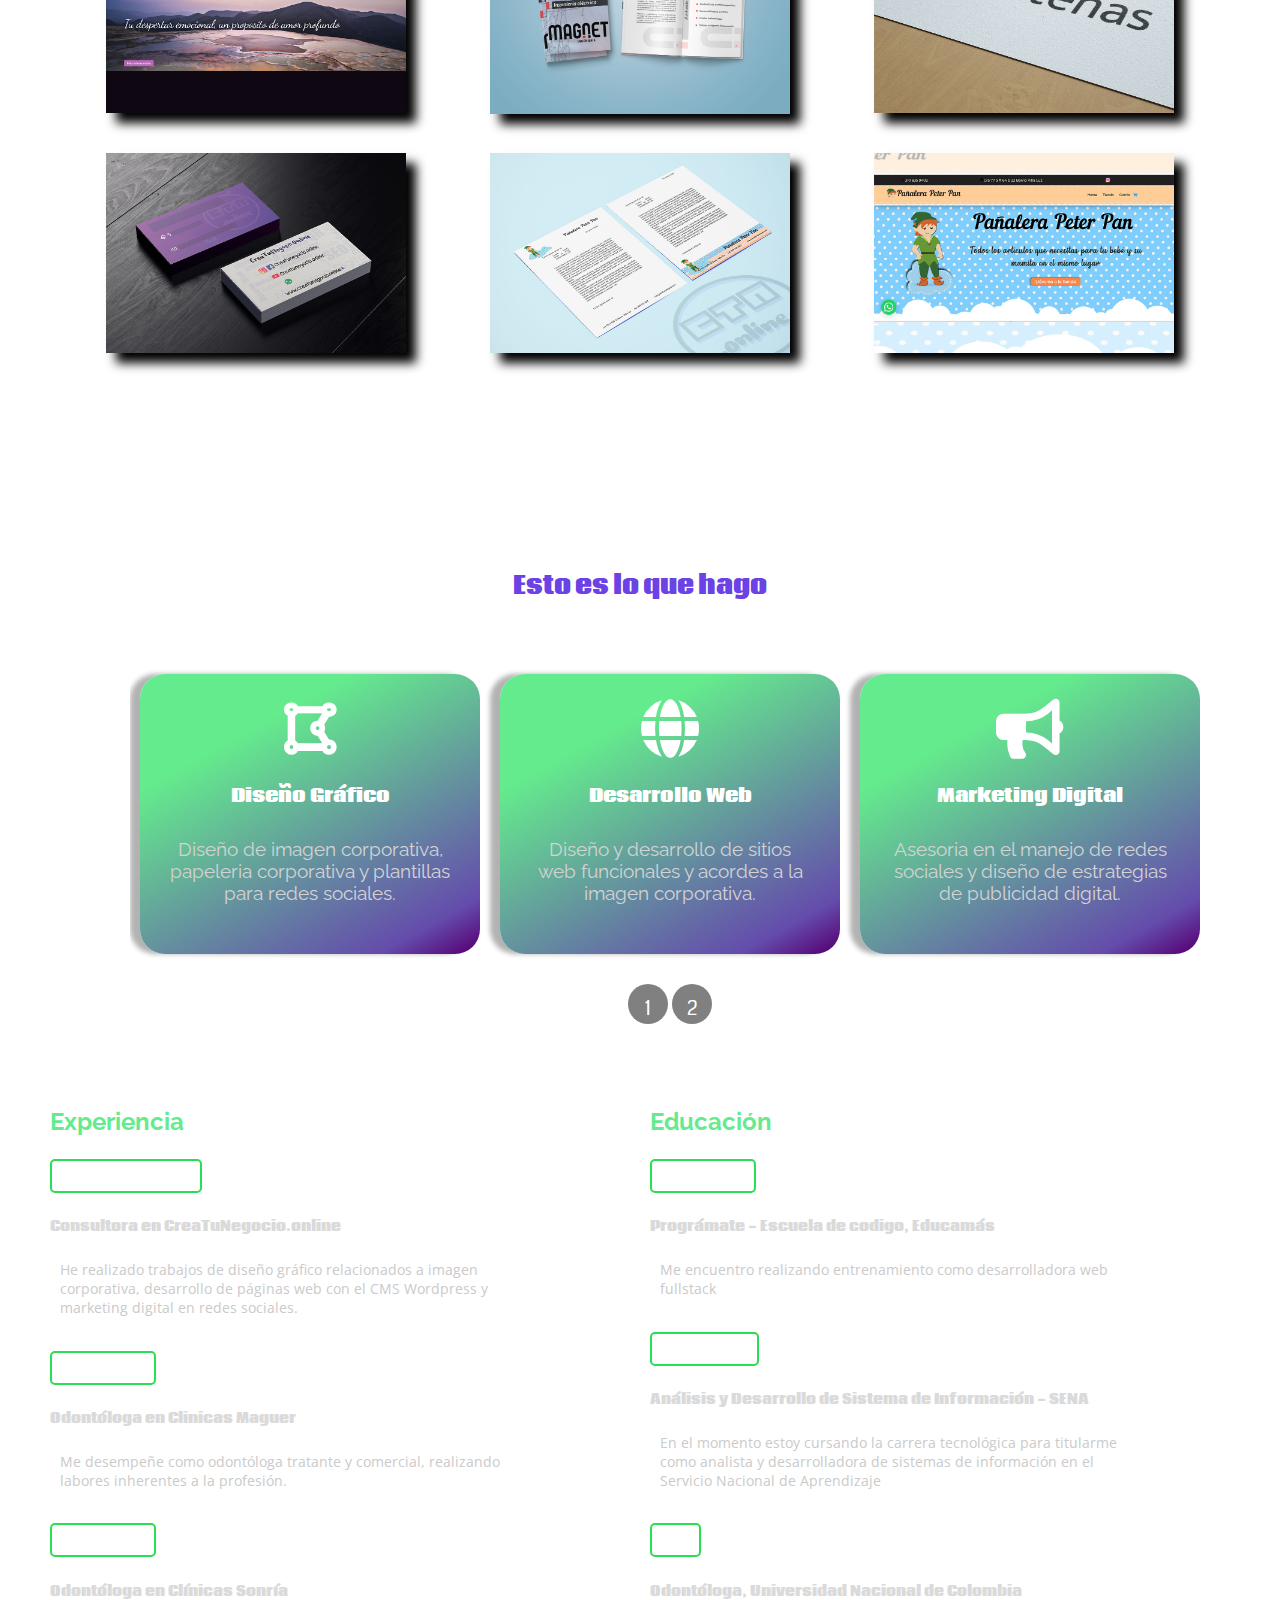
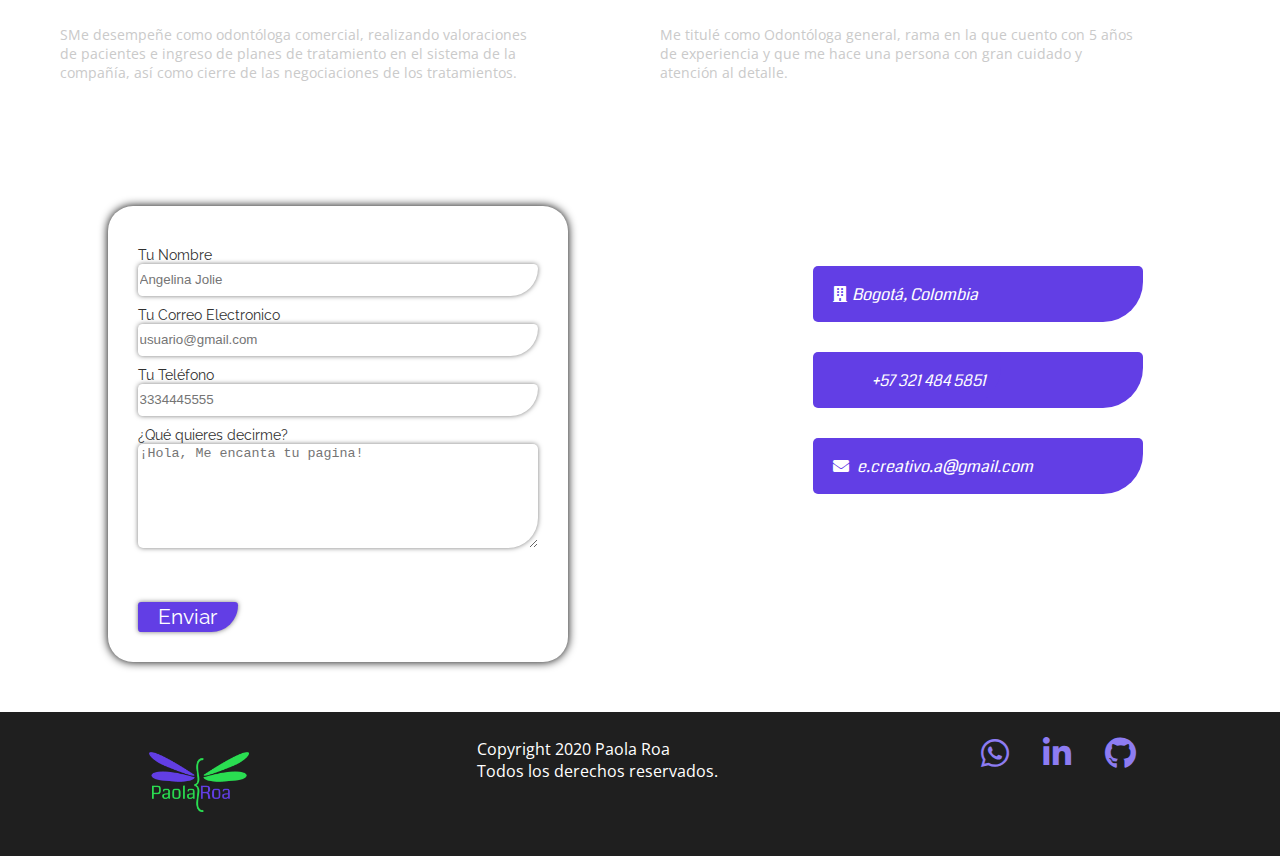
==== commit a24aa11a: "fix progress bar animation" ====
--- a/index.html
+++ b/index.html
@@ -73,35 +73,35 @@
       </div>
     </div>
     <div id="skills" class="section">
-      <div class="prog ">
+      <div class="prog">
         <h5>Diseño Web</h5>
-        <h6>45%</h6>
-        <div class="progress "></div>
+        <h6>25%</h6>
+        <div class="progress25"></div>
       </div>
       <div class="prog">
         <h5>HTML</h5>
-        <h6>45%</h6>
-        <div class="progress "></div>
+        <h6>30%</h6>
+        <div class="progress30"></div>
       </div>
       <div class="prog ">
         <h5>CSS</h5>
-        <h6>45%</h6>
-        <div class="progress "></div>
+        <h6> 30%</h6>
+        <div class="progress30"></div>
       </div>
       <div class="prog">
         <h5>Wordpress</h5>
-        <h6>45%</h6>
-        <div class="progress "></div>
+        <h6>40%</h6>
+        <div class="progress40"></div>
       </div>
       <div class="prog">
         <h5>MySQL</h5>
-        <h6>45%</h6>
-        <div class="progress "></div>
+        <h6>30%</h6>
+        <div class="progress30"></div>
       </div>
       <div class="prog">
         <h5>Adobe Illustrator</h5>
-        <h6>45%</h6>
-        <div class="progress " ></div>
+        <h6>40%</h6>
+        <div class="progress40 " ></div>
       </div>
     </div>
   </div>
--- a/assets/main.css
+++ b/assets/main.css
@@ -382,4 +382,5 @@
 .bio p{
   color: #1a1a1a;
   font-family: 'Raleway', sans-serif;
-}+}
+
--- a/assets/animation.css
+++ b/assets/animation.css
@@ -26,7 +26,27 @@
     content: ''; 
     display: block; 
     background: #18ff5d; 
-    width: 50%; 
+    width: 30%; 
+    height: 100%; 
+    border-radius: 13px; 
+    animation-name: progressbar;
+    animation-duration: 3s;
+
+  }
+ 
+  .progress25{ 
+    background: #161616a2; 
+    border-radius: 13px; 
+    height: 5px; 
+    width: 300px; 
+    padding: 0; 
+    box-shadow: -3px 2px 3px rgba(0, 0, 0, 0.534);
+  }
+  .progress25:after { 
+    content: ''; 
+    display: block; 
+    background:#18ff5d; 
+    width: 25%; 
     height: 100%; 
     border-radius: 13px; 
     animation-name: progressbar;
@@ -36,7 +56,43 @@
   
   @keyframes progressbar{
     from {width:1%;}
-    to {width: 50%;}
   
   }
- +
+  .progress30{ 
+    background: #161616a2; 
+    border-radius: 13px; 
+    height: 5px; 
+    width: 300px; 
+    padding: 0; 
+    box-shadow: -3px 2px 3px rgba(0, 0, 0, 0.534);
+  }
+  .progress30:after { 
+    content: ''; 
+    display: block; 
+    background:#18ff5d; 
+    width: 30%; 
+    height: 100%; 
+    border-radius: 13px; 
+    animation-name: progressbar;
+    animation-duration: 3s;
+  }
+
+  .progress40{ 
+    background: #161616a2; 
+    border-radius: 13px; 
+    height: 5px; 
+    width: 300px; 
+    padding: 0; 
+    box-shadow: -3px 2px 3px rgba(0, 0, 0, 0.534);
+  }
+  .progress40:after { 
+    content: ''; 
+    display: block; 
+    background:#18ff5d; 
+    width: 40%; 
+    height: 100%; 
+    border-radius: 13px; 
+    animation-name: progressbar;
+    animation-duration: 3s;
+  }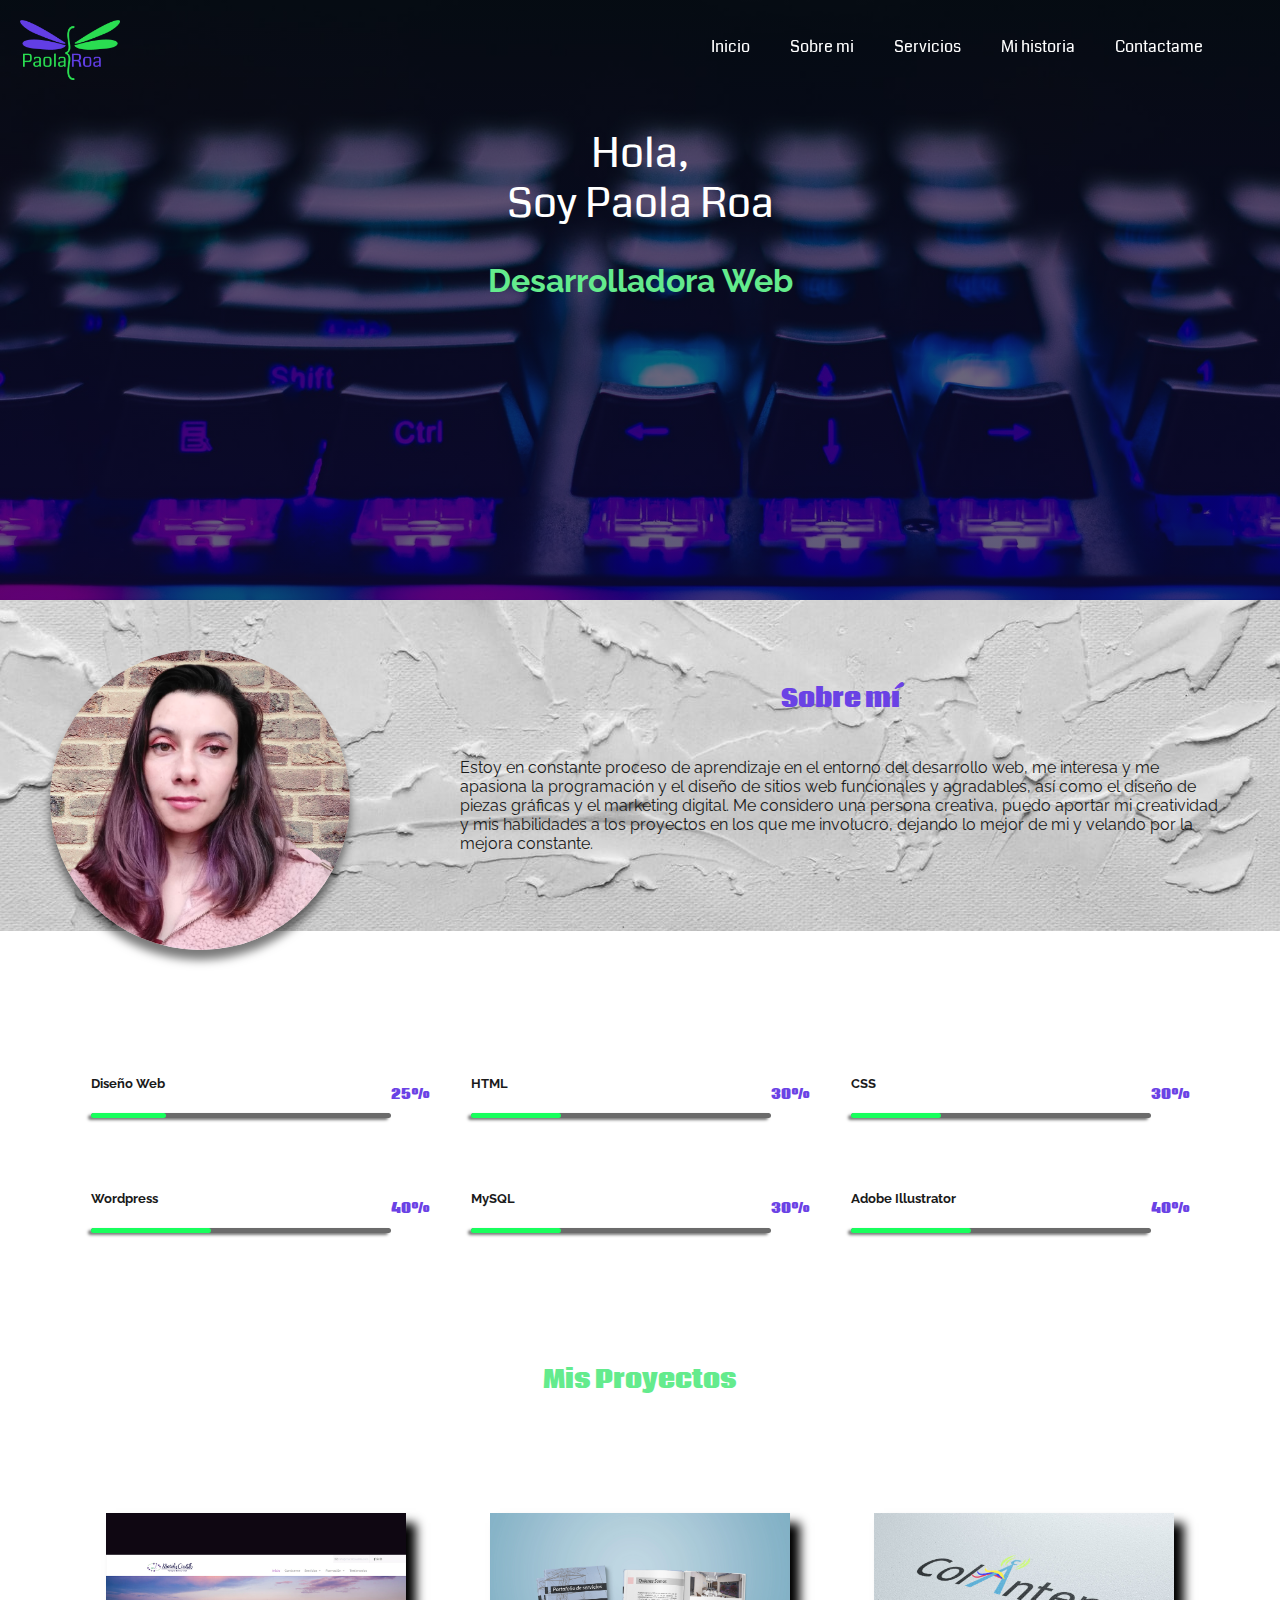
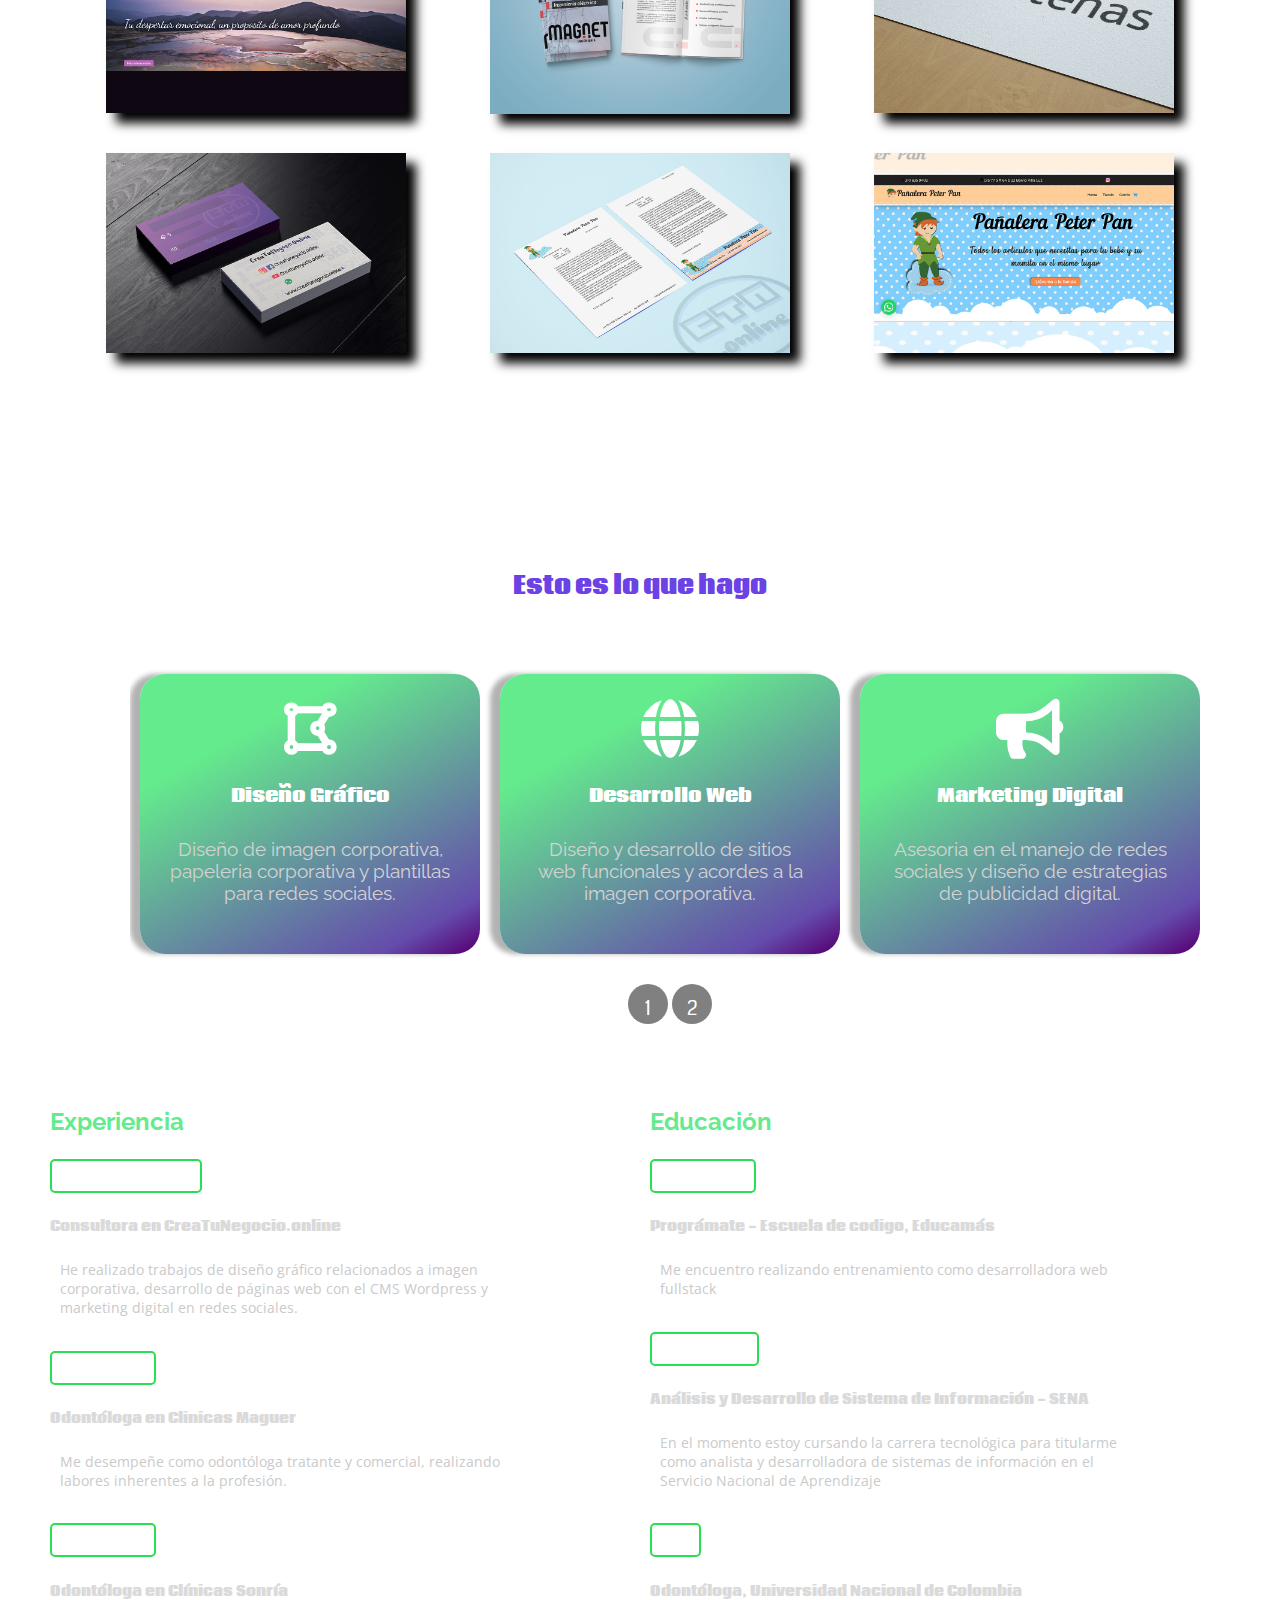
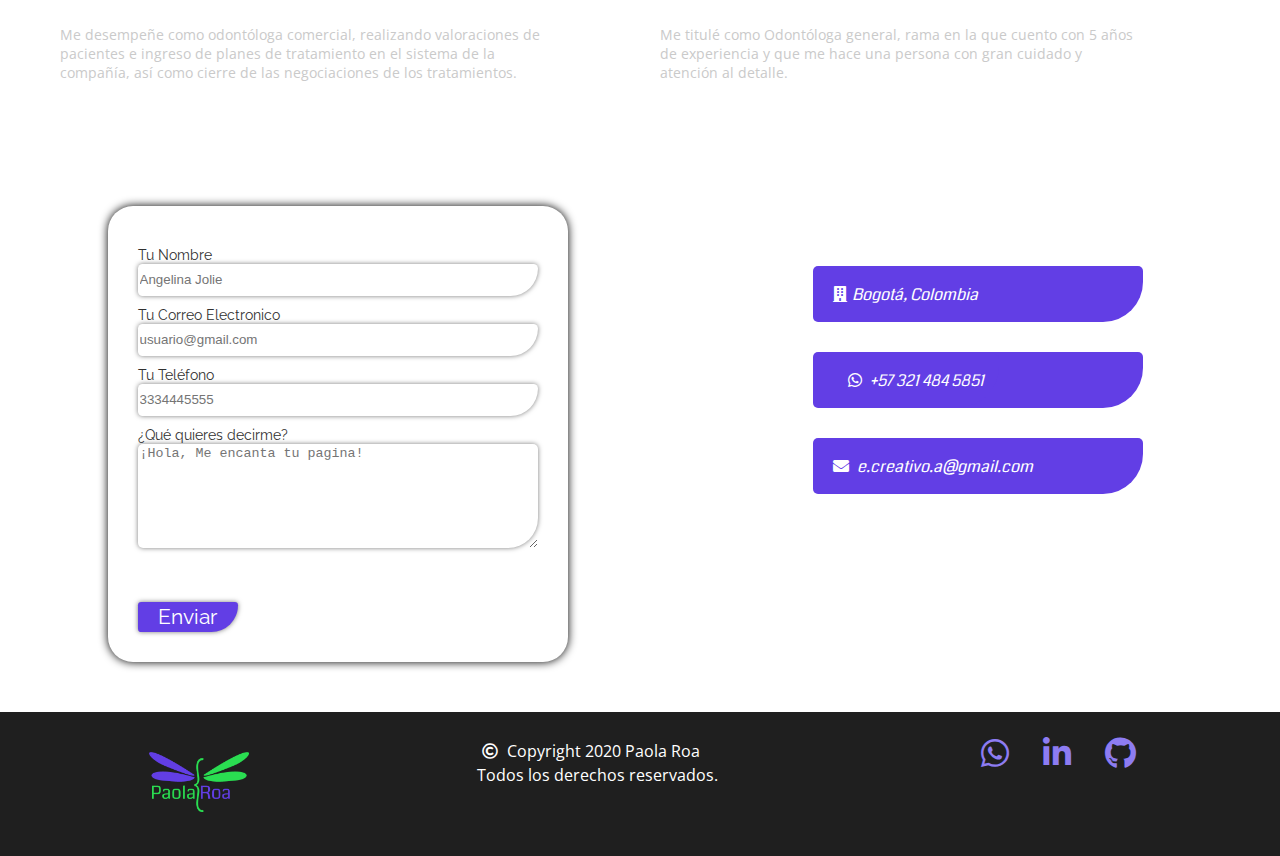
==== commit 1323d2ce: "fix animation on progress bar" ====
--- a/index.html
+++ b/index.html
@@ -55,7 +55,7 @@
     </div>
   </div>
   <!--inicio seccion acerca de mi -->
-  <div onscroll="skillbar" id="about-me" class="section">
+  <div id="about-me" class="section">
     <div class="bio">
       <div>
         <img src="/images/fotoperfil-100.jpg" class="fotoredonda" alt="Foto de perfil" />
@@ -76,32 +76,32 @@
       <div class="prog">
         <h5>Diseño Web</h5>
         <h6>25%</h6>
-        <div class="progress25"></div>
+        <div class="progress25 bar"></div>
       </div>
       <div class="prog">
         <h5>HTML</h5>
         <h6>30%</h6>
-        <div class="progress30"></div>
+        <div class="progress30 bar"></div>
       </div>
       <div class="prog ">
         <h5>CSS</h5>
         <h6> 30%</h6>
-        <div class="progress30"></div>
+        <div class="progress30 bar"></div>
       </div>
       <div class="prog">
         <h5>Wordpress</h5>
         <h6>40%</h6>
-        <div class="progress40"></div>
+        <div class="progress40 bar"></div>
       </div>
       <div class="prog">
         <h5>MySQL</h5>
         <h6>30%</h6>
-        <div class="progress30"></div>
+        <div class="progress30 bar"></div>
       </div>
       <div class="prog">
         <h5>Adobe Illustrator</h5>
         <h6>40%</h6>
-        <div class="progress40 " ></div>
+        <div class="progress40 bar " ></div>
       </div>
     </div>
   </div>
@@ -330,7 +330,7 @@
       <div class="exp-box">
           <h5>2016 - 2020</h5>
           <h3>Odontóloga en Clínicas Sonría</h3>
-          <p>SMe desempeñe como odontóloga comercial, realizando valoraciones de
+          <p>Me desempeñe como odontóloga comercial, realizando valoraciones de
               pacientes e ingreso de planes de tratamiento en el sistema de la
               compañía, así como cierre de las negociaciones de los tratamientos.</p>
       </div>
@@ -405,7 +405,7 @@
         <span><i class="fa fa-building"></i>Bogotá, Colombia</span><br>
       </div>
       <div class="mi-dato">
-        <span class="mi-dato"><a href="https://wa.me/573214845851" target="blank"><i class="fa fa-whatsapp"></i>  +57 321 484 5851</a></span><br>
+        <span class="mi-dato"><a href="https://wa.me/573214845851" target="blank"><i class="fab fa-whatsapp"></i>  +57 321 484 5851</a></span><br>
       </div>
       <div class="mi-dato">
         <span><a
@@ -419,6 +419,7 @@
     <img class="logo" src="images/logoPR.png">
   </div>
   <p>
+    <i class="far fa-copyright"></i>
     Copyright 2020 Paola Roa<br>Todos los derechos reservados.
   </p>
   <div class="RRSS">
@@ -432,6 +433,7 @@
 
 <!-----Javascript-->
 <script type="text/javascript" src="assets/menuscroll.js"></script>
+
   
 </body>
 
--- a/assets/animation.css
+++ b/assets/animation.css
@@ -30,7 +30,7 @@
     height: 100%; 
     border-radius: 13px; 
     animation-name: progressbar;
-    animation-duration: 3s;
+    animation-duration: 5s;
 
   }
  
@@ -49,8 +49,8 @@
     width: 25%; 
     height: 100%; 
     border-radius: 13px; 
-    animation-name: progressbar;
-    animation-duration: 3s;
+    /*animation-name: progressbar;
+    animation-duration: 3s;*/
 
   }
   
@@ -74,8 +74,8 @@
     width: 30%; 
     height: 100%; 
     border-radius: 13px; 
-    animation-name: progressbar;
-    animation-duration: 3s;
+    /*animation-name: progressbar;
+    animation-duration: 3s;*/
   }
 
   .progress40{ 
@@ -93,6 +93,7 @@
     width: 40%; 
     height: 100%; 
     border-radius: 13px; 
-    animation-name: progressbar;
-    animation-duration: 3s;
-  }+    /*animation-name: progressbar;
+    animation-duration: 3s;*/
+  }
+
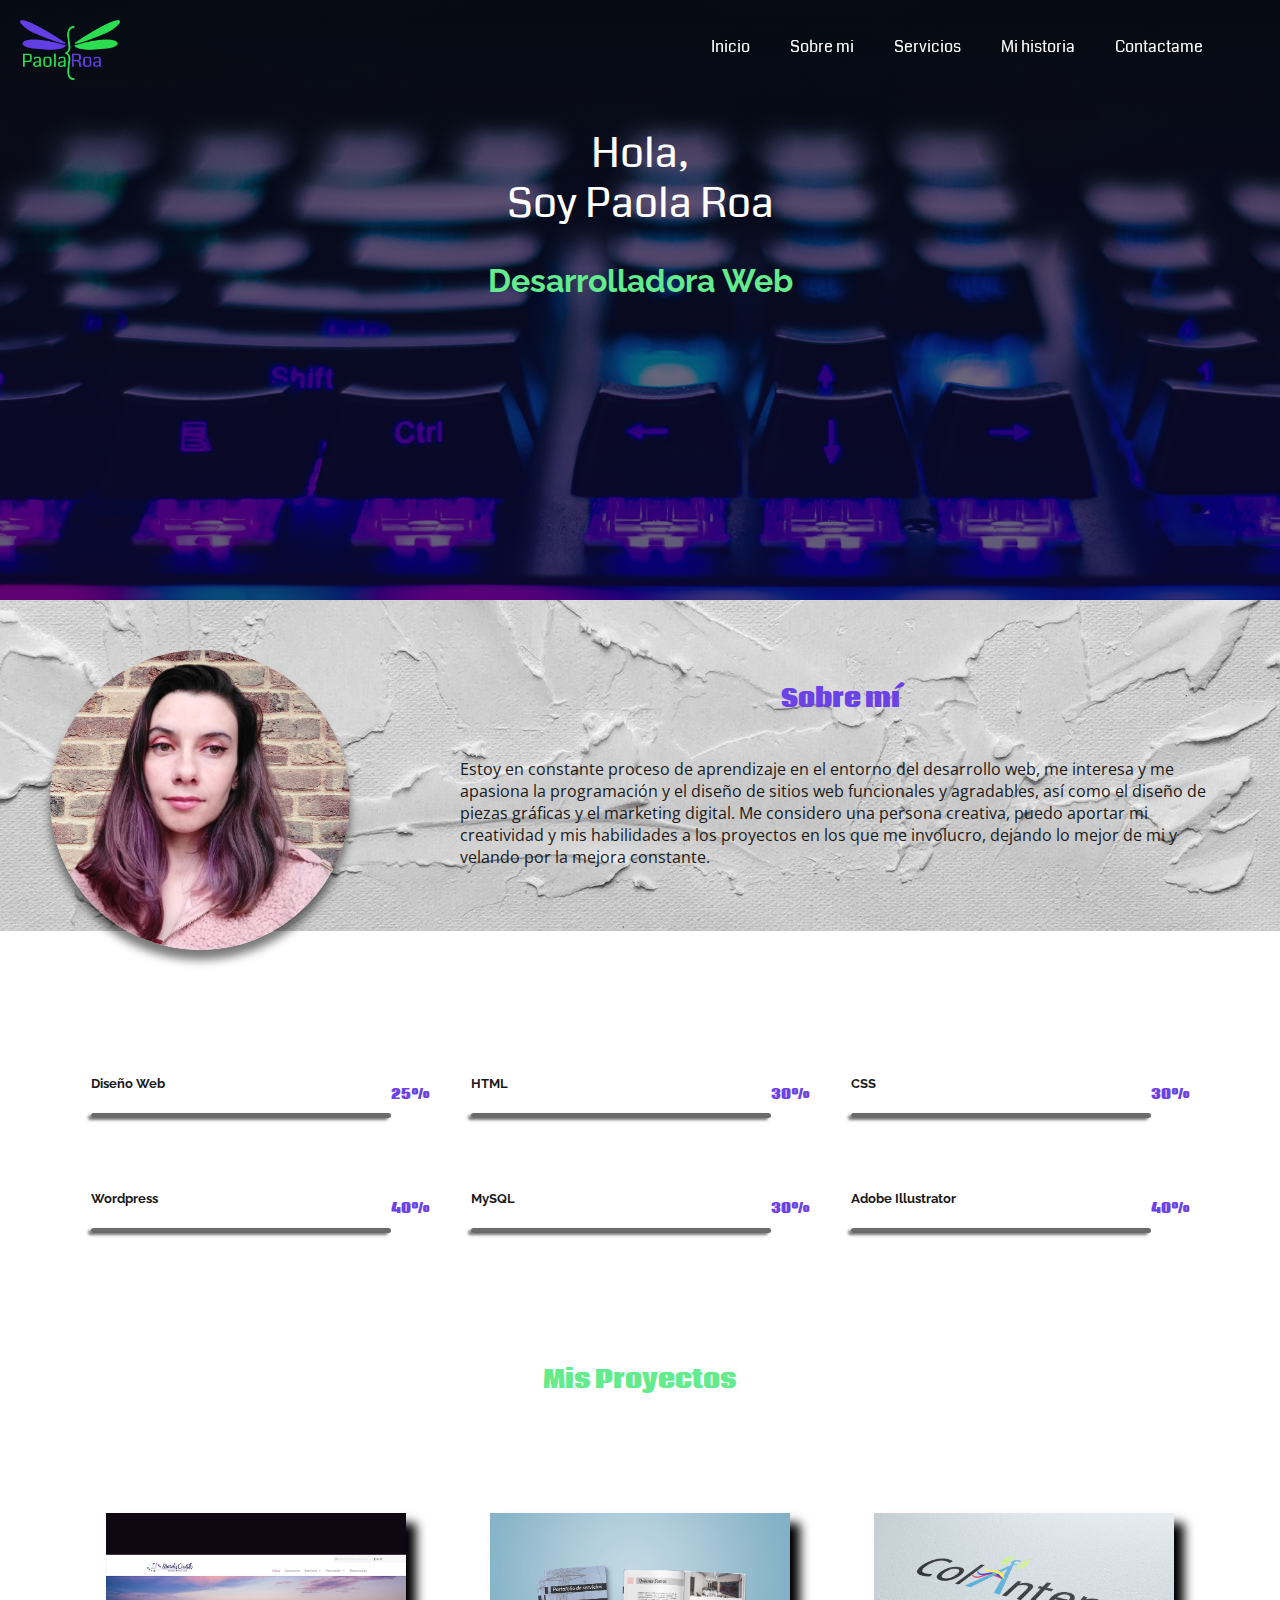
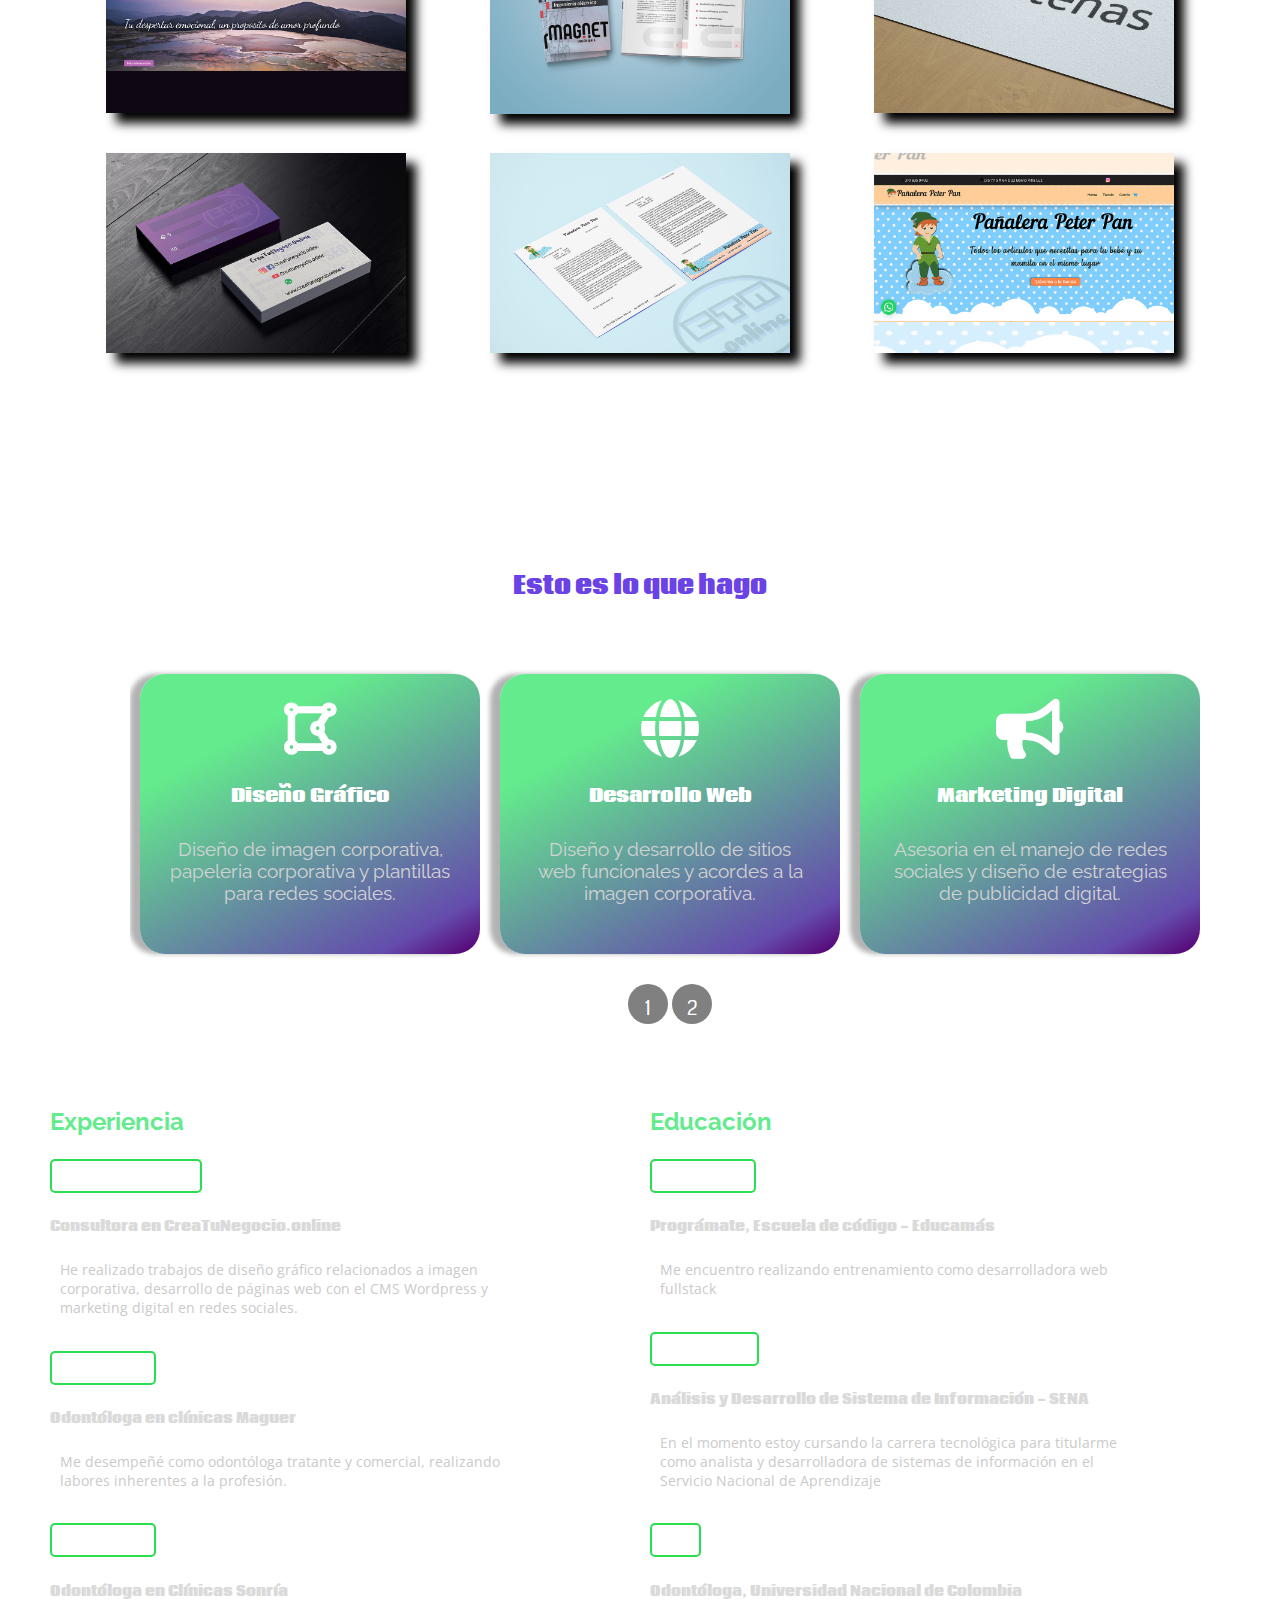
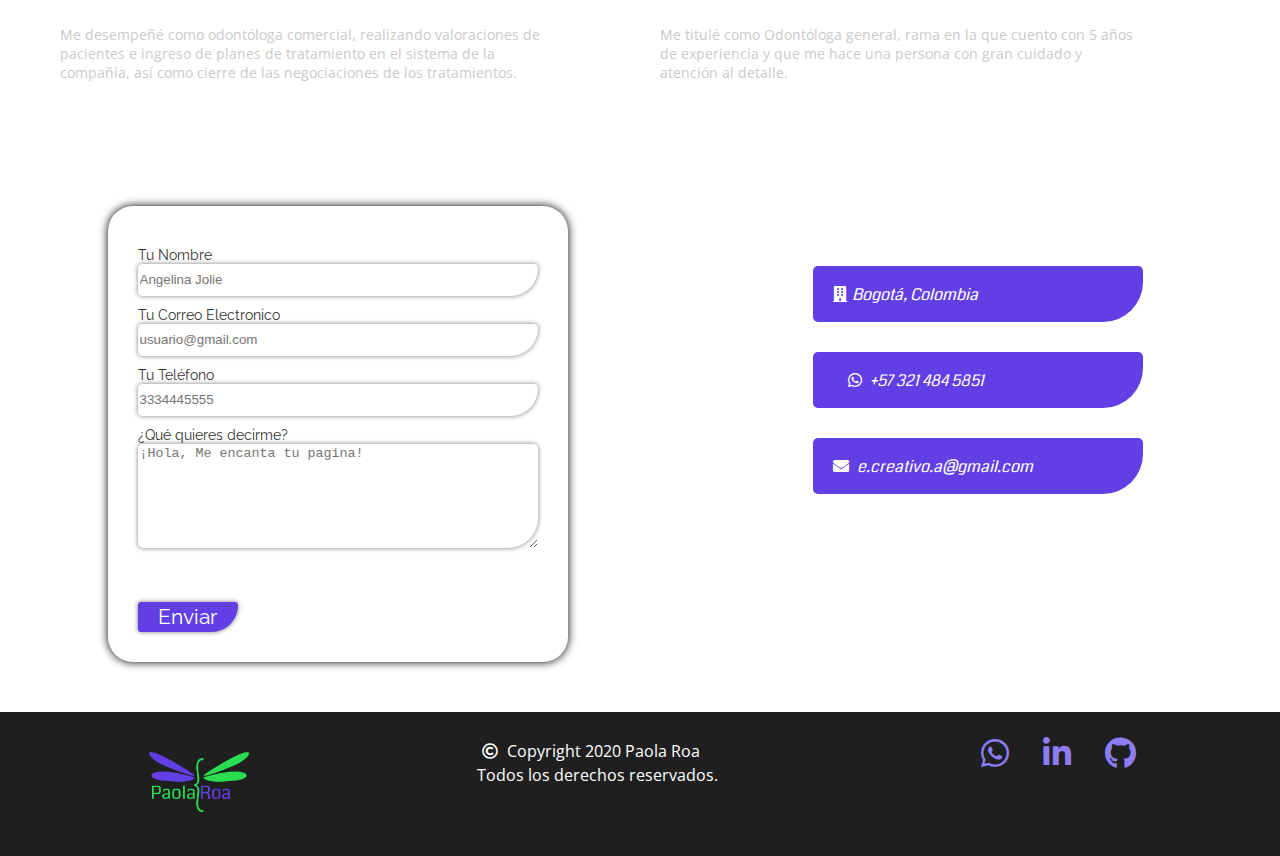
==== commit 8fec1621: "corrections on content" ====
--- a/index.html
+++ b/index.html
@@ -323,14 +323,14 @@
       </div>
       <div class="exp-box">
           <h5>2016 - 2020</h5>
-          <h3>Odontóloga en Clinicas Maguer</h3>
-          <p>Me desempeñe como odontóloga tratante y comercial, realizando labores
+          <h3>Odontóloga en clínicas Maguer</h3>
+          <p>Me desempeñé como odontóloga tratante y comercial, realizando labores
               inherentes a la profesión.</p>
       </div>
       <div class="exp-box">
           <h5>2016 - 2020</h5>
           <h3>Odontóloga en Clínicas Sonría</h3>
-          <p>Me desempeñe como odontóloga comercial, realizando valoraciones de
+          <p>Me desempeñé como odontóloga comercial, realizando valoraciones de
               pacientes e ingreso de planes de tratamiento en el sistema de la
               compañía, así como cierre de las negociaciones de los tratamientos.</p>
       </div>
@@ -339,7 +339,7 @@
       <h2>Educación</h2>
       <div class="exp-box">
           <h5>2020 - 2021</h5>
-          <h3>Prográmate - Escuela de codigo, Educamás</h3>
+          <h3>Prográmate, Escuela de código - Educamás</h3>
           <p>Me encuentro realizando entrenamiento como desarrolladora web fullstack
           </p>
       </div>
--- a/assets/main.css
+++ b/assets/main.css
@@ -381,6 +381,7 @@
 }
 .bio p{
   color: #1a1a1a;
-  font-family: 'Raleway', sans-serif;
-}
-
+  font-family: 'Open Sans';
+  font-family: 'Open Sans';
+}
+
--- a/assets/animation.css
+++ b/assets/animation.css
@@ -25,12 +25,16 @@
   .progress:after { 
     content: ''; 
     display: block; 
-    background: #18ff5d; 
+    background: #5801FF;
+    background: -webkit-linear-gradient(left, #5801FF, #01FF1D);
+    background: -moz-linear-gradient(left, #5801FF, #01FF1D);
+    background: linear-gradient(to right, #5801FF, #01FF1D);
     width: 30%; 
     height: 100%; 
     border-radius: 13px; 
     animation-name: progressbar;
     animation-duration: 5s;
+    animation-timing-function: ease-out;
 
   }
  
@@ -42,10 +46,11 @@
     padding: 0; 
     box-shadow: -3px 2px 3px rgba(0, 0, 0, 0.534);
   }
-  .progress25:after { 
+  
+  progress25:after { 
     content: ''; 
     display: block; 
-    background:#18ff5d; 
+  
     width: 25%; 
     height: 100%; 
     border-radius: 13px; 
@@ -70,7 +75,6 @@
   .progress30:after { 
     content: ''; 
     display: block; 
-    background:#18ff5d; 
     width: 30%; 
     height: 100%; 
     border-radius: 13px; 
@@ -89,7 +93,6 @@
   .progress40:after { 
     content: ''; 
     display: block; 
-    background:#18ff5d; 
     width: 40%; 
     height: 100%; 
     border-radius: 13px; 
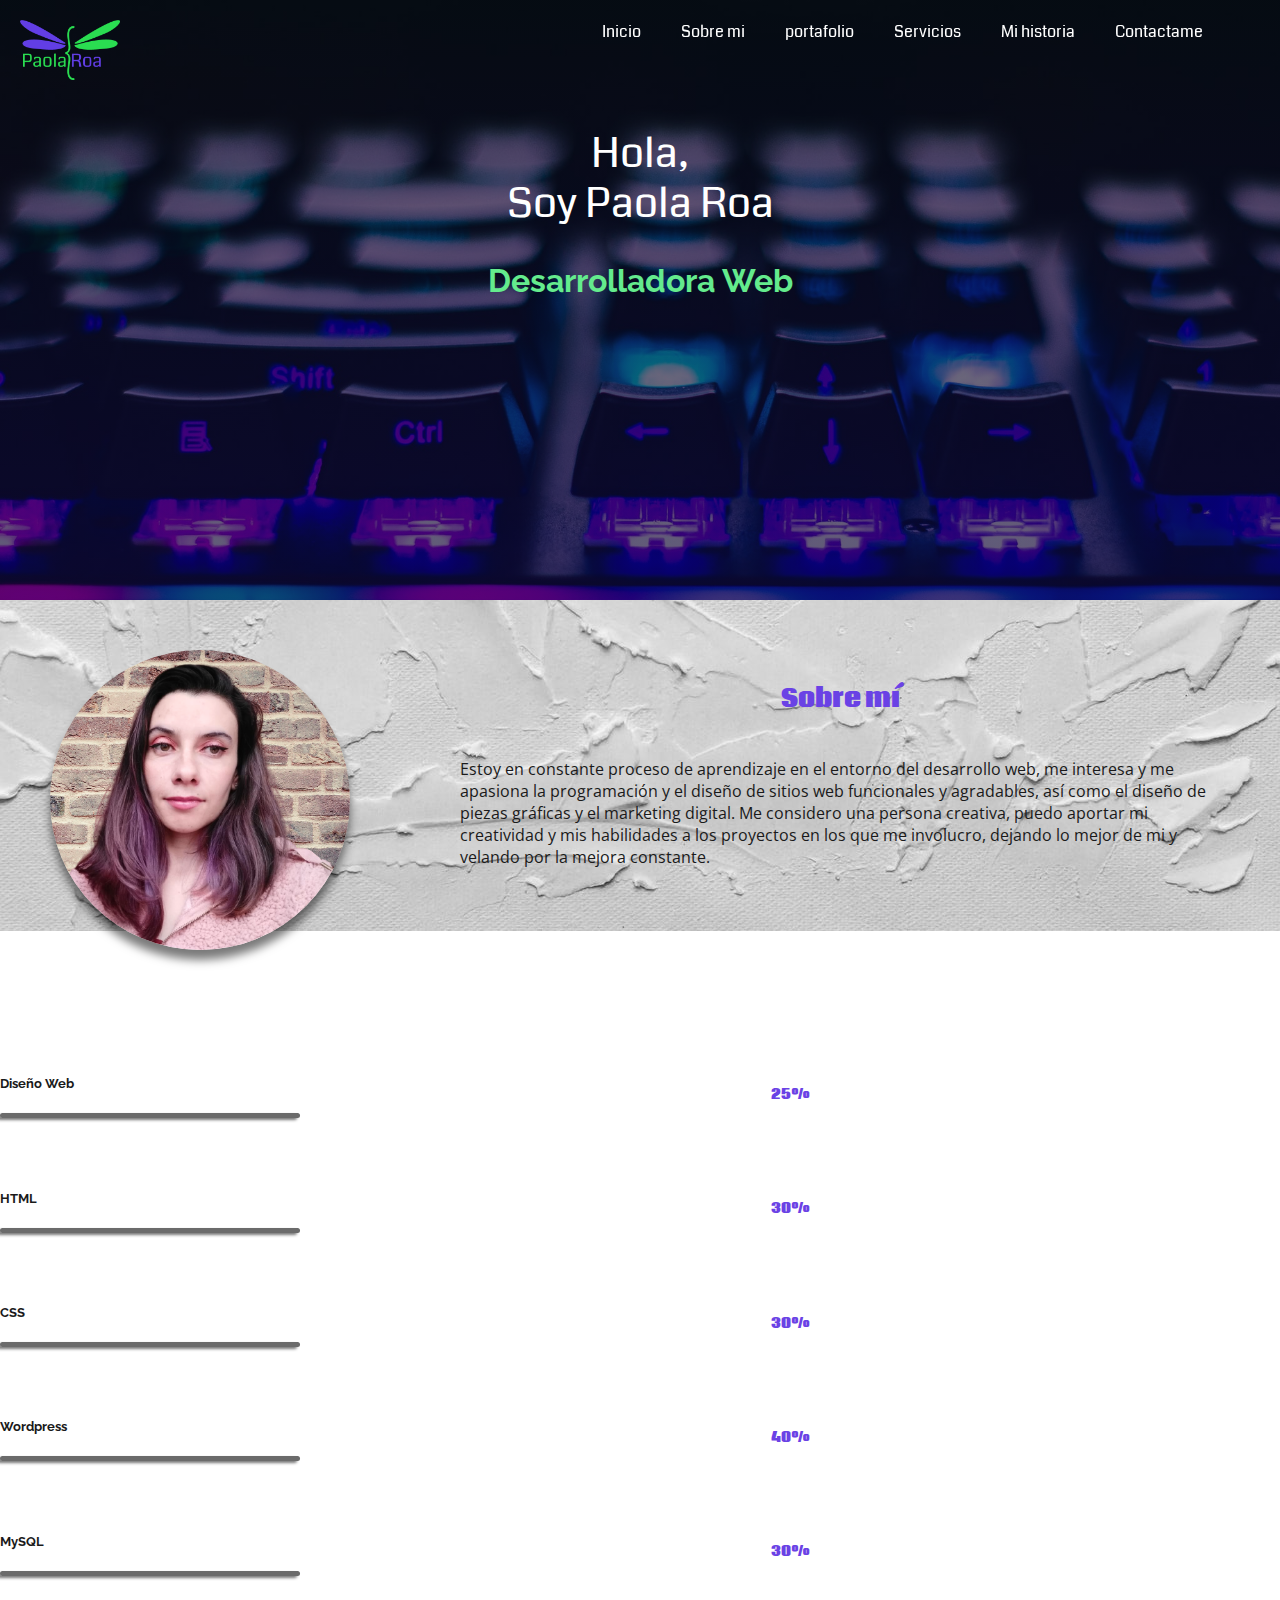
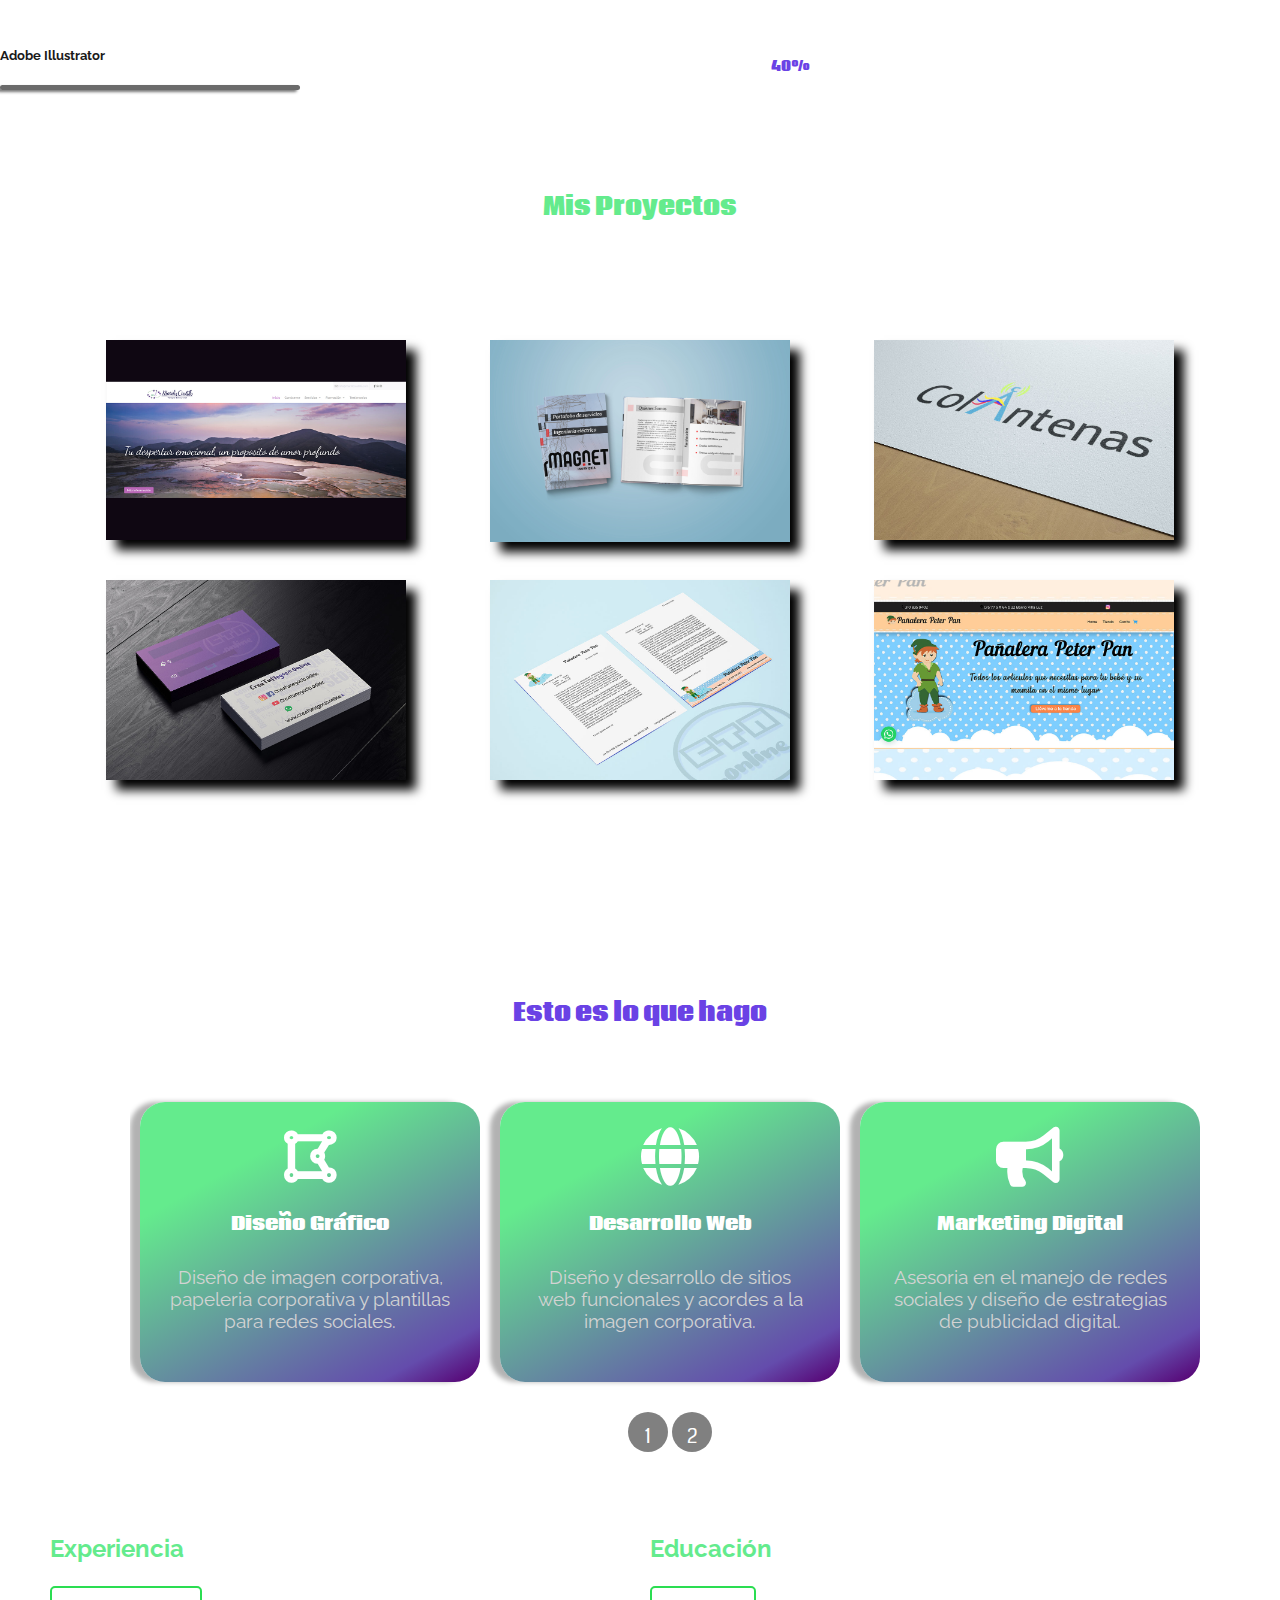
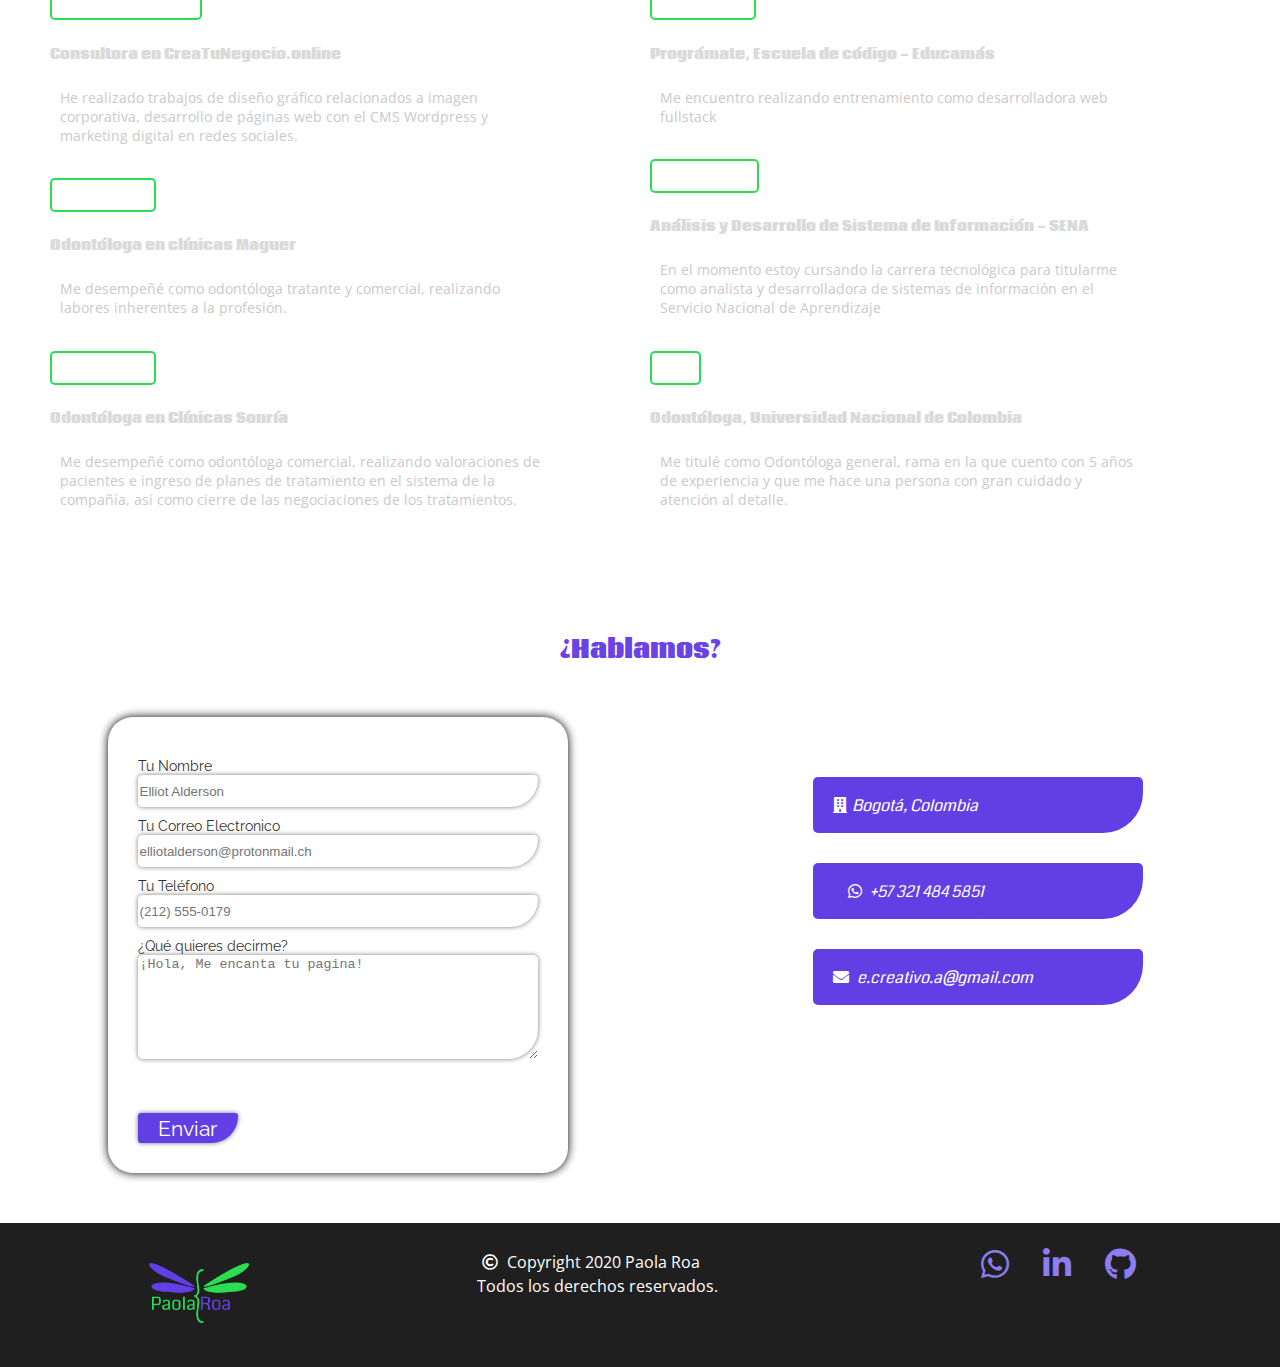
==== commit abc82d8e: "corrections on menu, add title on contact section" ====
--- a/index.html
+++ b/index.html
@@ -39,6 +39,7 @@
             <ul>
               <li><a href="#inicio">Inicio</a></li>
               <li><a href="#about-me">Sobre mi</a></li>
+              <li><a href="#portfoliosection">portafolio</a></li>
               <li><a href="#servicios">Servicios </a></li>
               <li><a href="#historia">Mi historia</a></li>
               <li><a href="#contacto">Contactame</a></li>
@@ -361,6 +362,8 @@
   </div>                
 
   <!---------seccion contacto-->
+  <div id="contact-container">
+    <h4>¿Hablamos?</h4>
   <div id="contacto">
     <div id="formulario">
       <div>
@@ -369,19 +372,19 @@
             <div class="field-set">
                 <label for="name">Tu Nombre</label><br>
                 <input type='text' name='name' id='name' class="form-control"
-                    placeholder="Angelina Jolie">
+                    placeholder="Elliot Alderson">
             </div>
 
             <div class="field-set">
                 <label for="email">Tu Correo Electronico</label><br>
                 <input type='text' name='email' id='email' class="form-control"
-                    placeholder="usuario@gmail.com">
+                    placeholder="elliotalderson@protonmail.ch">
             </div>
 
             <div class="field-set">
                 <label for="phone">Tu Teléfono</label><br>
                 <input type='text' name='phone' id='phone' class="form-control"
-                    placeholder="3334445555">
+                    placeholder="(212) 555-0179">
             </div>
 
             <div class="field-set">
@@ -428,6 +431,9 @@
     <a href="https://github.com/PaolaRoa" target="blank"><i class="fab fa-github"></i></a>
   </div>
 
+  </div>
+  
+
 </footer>
 
 
--- a/assets/main.css
+++ b/assets/main.css
@@ -96,14 +96,24 @@
   transition: 2s;
   
 }
-
-#about-me, #contacto{
+.logo-2 {
+  height: 40px;
+  width: auto;
+  margin: 0;
+  padding: 5px 20px 0 ;
+  transition: 2s;
+}
+#about-me, #contact-container{
   background-image: url(/images/w2.jpg);
   background-attachment: fixed;
   background-repeat: no-repeat;
   background-size: cover;
 }
-
+#contact-container h4{
+  margin: 0;
+  padding: 50px 0 0 0;
+}
+padding: 50px 0 0 0;
 #skills {
   display: flex;
   flex-wrap: wrap;
--- a/assets/menu.css
+++ b/assets/menu.css
@@ -32,6 +32,7 @@
     padding: 0;
     display: flex;
     justify-content: flex-end;
+    align-items: flex-start;
 }
 
 /*.menu li:hover{
@@ -42,6 +43,7 @@
     padding: 15px 20px;
     color: white;
     text-decoration: none;
+    padding-top: 0;
 }
 
 
@@ -82,7 +84,7 @@
 
 .menu-scroll{
     background: #623ee5;
-    height: 80px;
+    height: 50px;
     transition: 2s;
 
 }
--- a/assets/animation.css
+++ b/assets/animation.css
@@ -33,7 +33,7 @@
     height: 100%; 
     border-radius: 13px; 
     animation-name: progressbar;
-    animation-duration: 5s;
+    animation-duration: 3s;
     animation-timing-function: ease-out;
 
   }
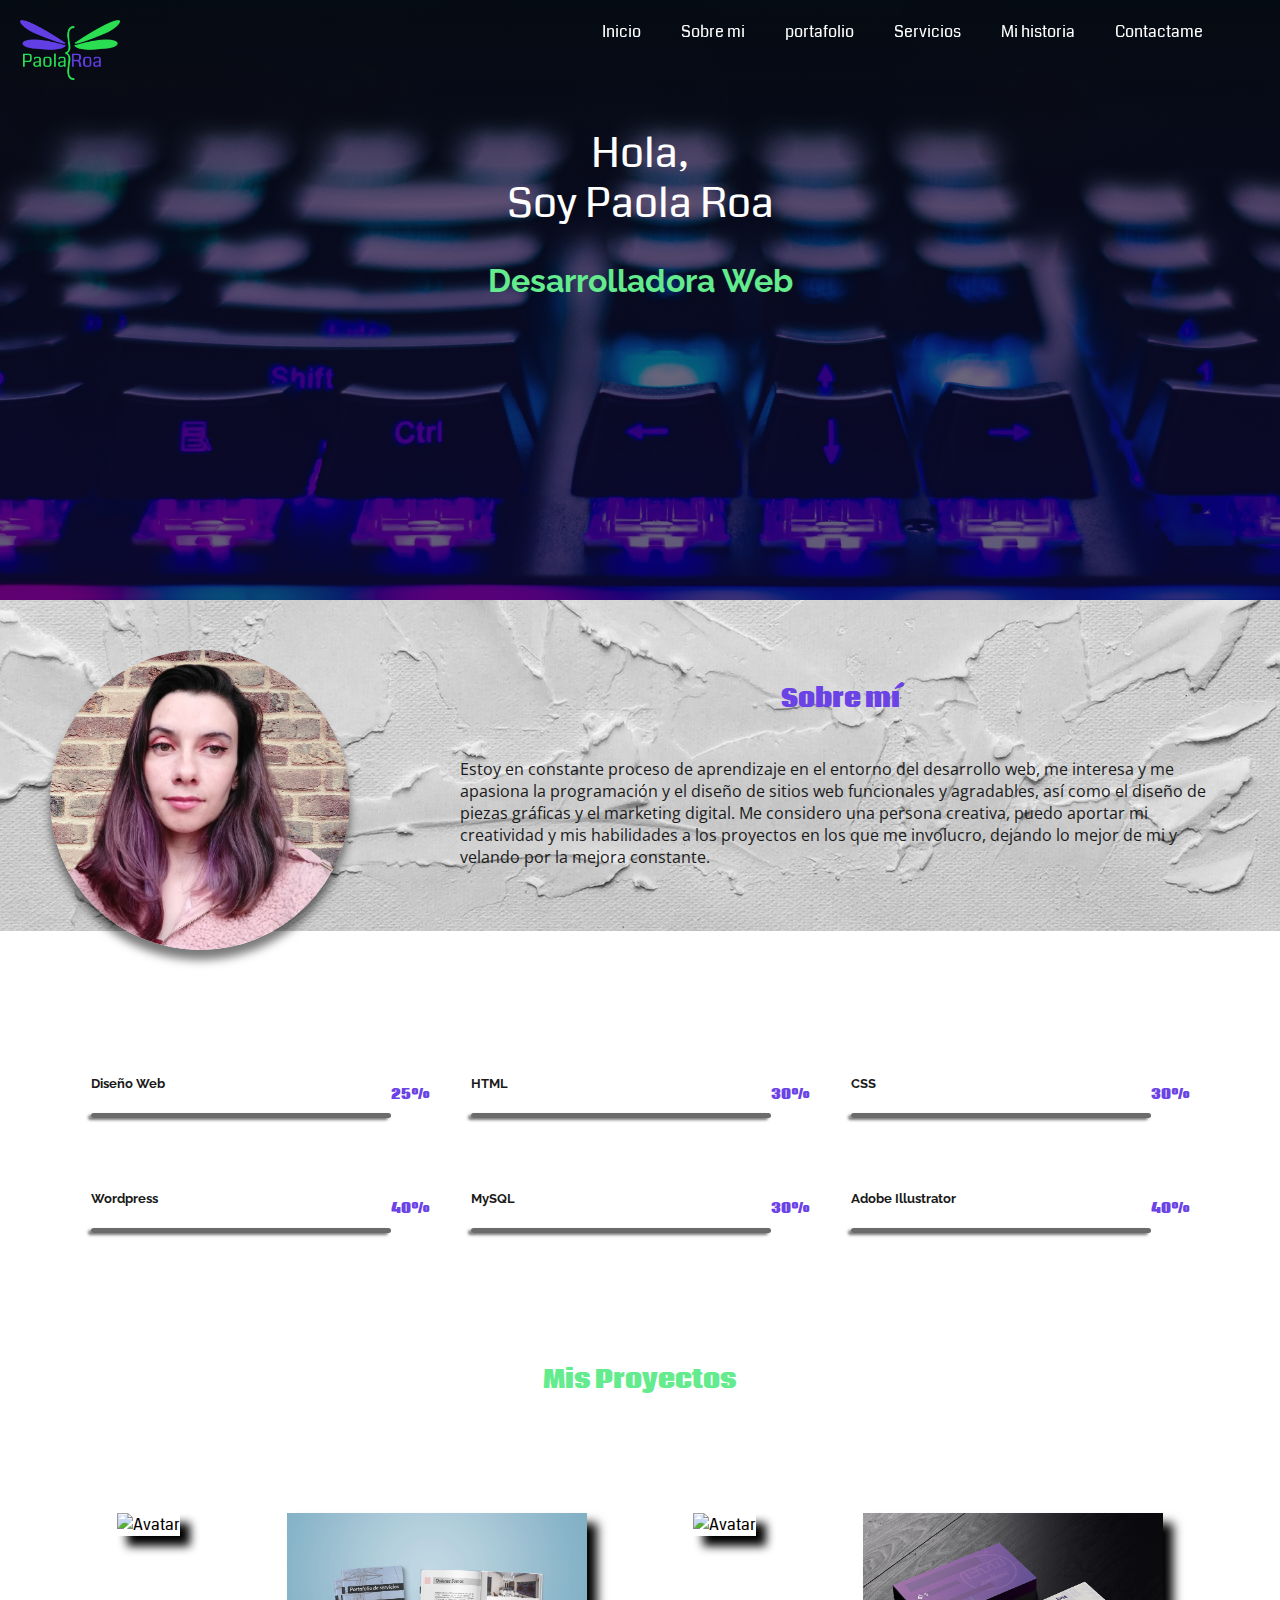
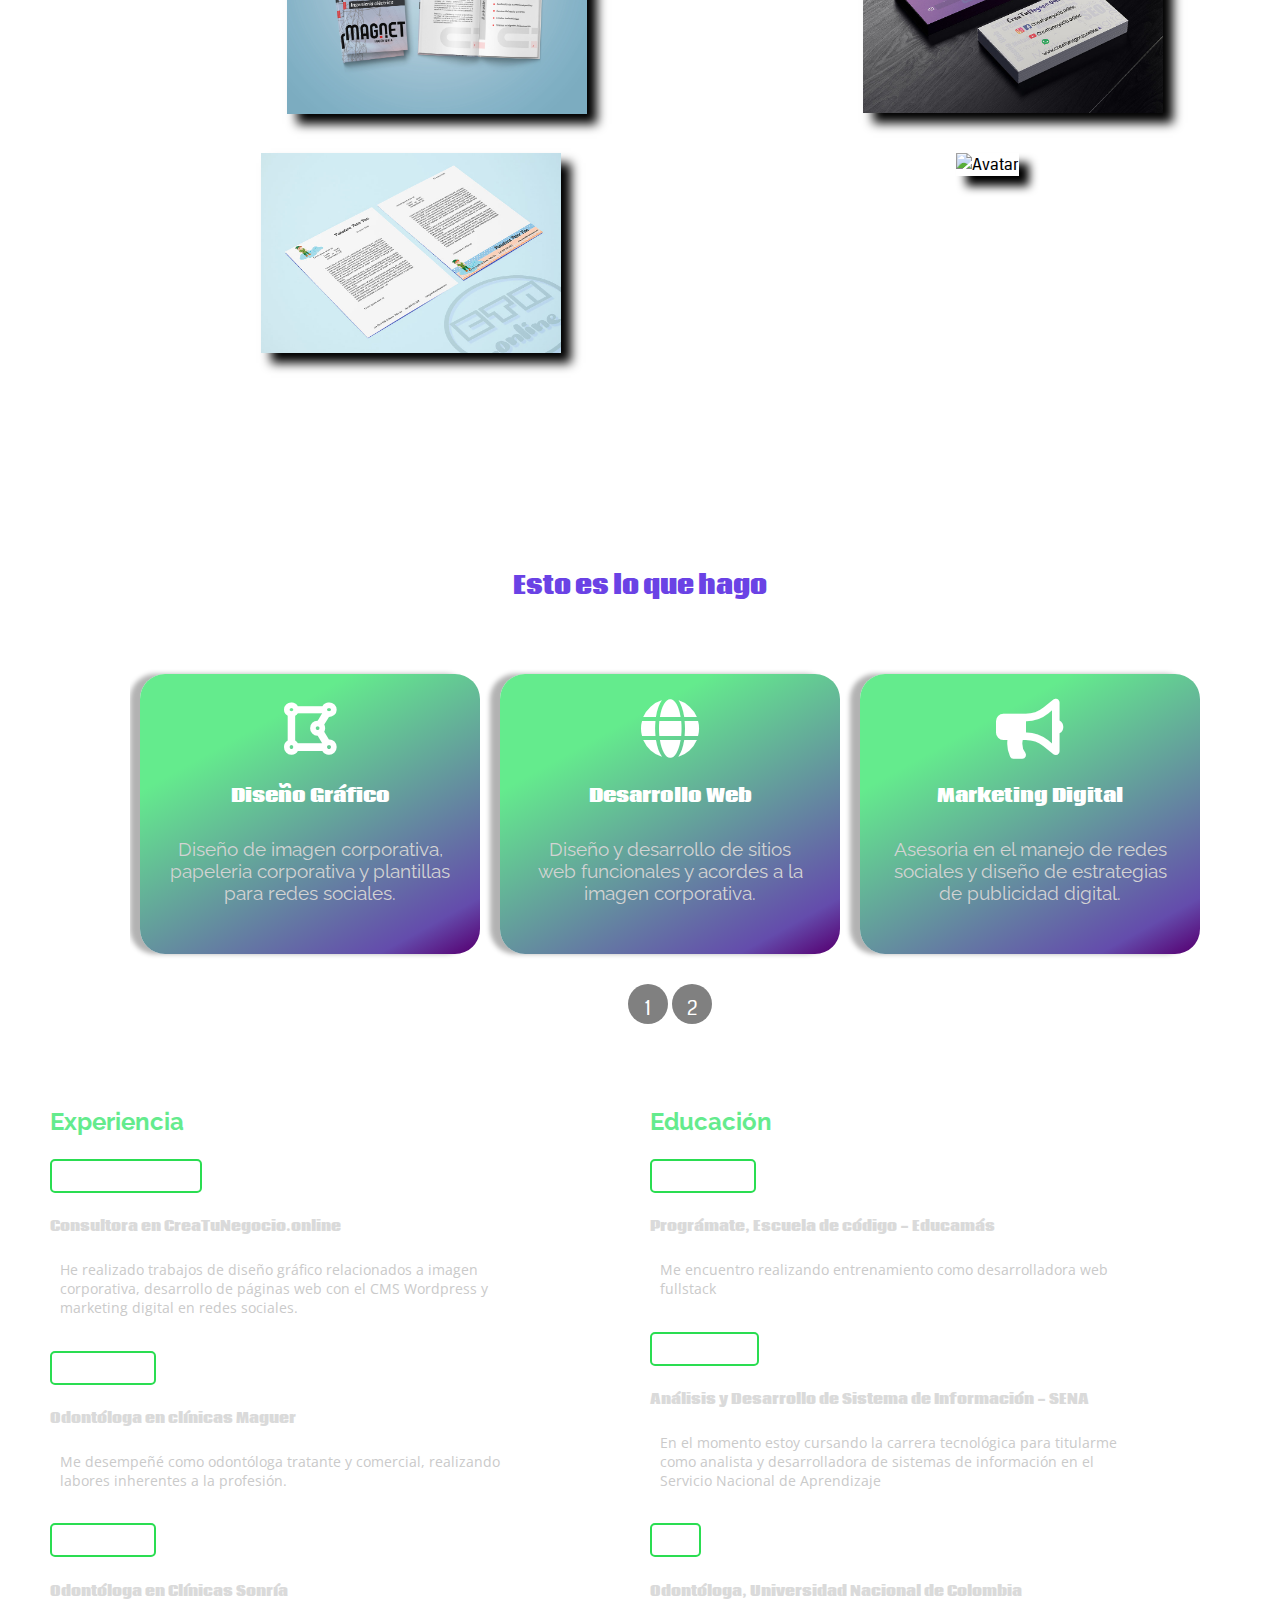
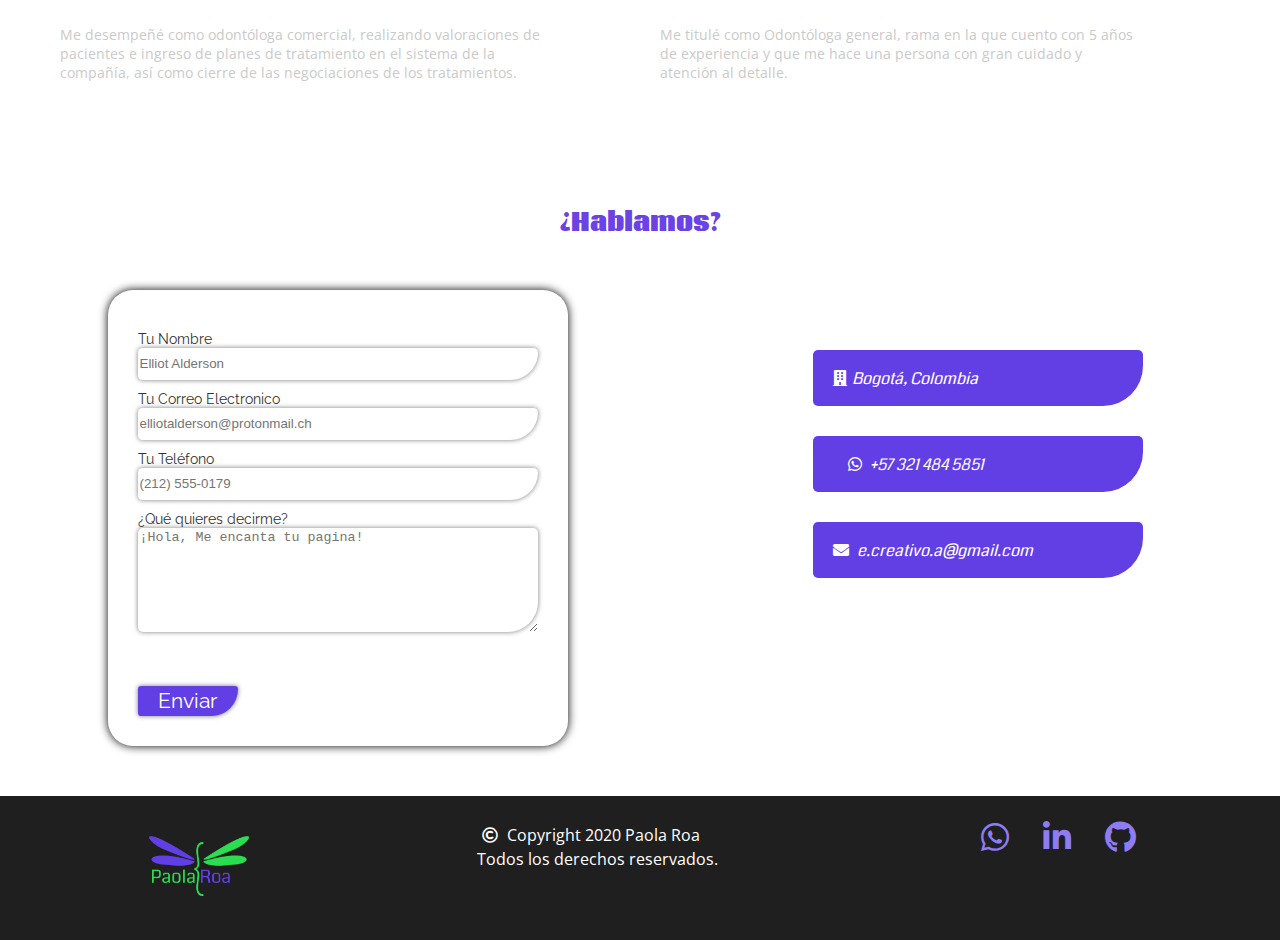
==== commit 235be702: "break links" ====
--- a/index.html
+++ b/index.html
@@ -113,9 +113,9 @@
     </div>
     <div id="portfoliogallery">
       <div class="container">
-        <img class="imgportfolio" src="/images/portfolio/marilizcastillo.jpg" alt="Avatar" class="image">
-        <div class="overlay">
-          <a href="https://www.marilizcastillo.com/" target="blank"><div class="text">www.marilizcastillo.com</div></a>
+        <img class="imgportfolio" src="/images/portfolio/.jpg" alt="Avatar" class="image">
+        <div class="overlay">
+          <a href="https://www..com/" target="blank"><div class="text">www.mallo.com</div></a>
         </div>
       </div>
       <div class="container">
@@ -125,7 +125,7 @@
         </div>
       </div>
       <div class="container">
-        <img class="imgportfolio" src="/images/portfolio/colantenas.jpg" alt="Avatar" class="image">
+        <img class="imgportfolio" src="/images/portfolio/cs.jpg" alt="Avatar" class="image">
         <div class="overlay">
           <div class="text">Diseño de Logo</div>
         </div>
@@ -143,9 +143,9 @@
         </div>
       </div>
       <div class="container">
-        <img class="imgportfolio" src="/images/portfolio/panalera.jpg" alt="Avatar" class="image">
-        <div class="overlay">
-          <a href="https://www.marilizcastillo.com/" target="blank"><div class="text">www.panalerapeterpan.com</div></a>
+        <img class="imgportfolio" src="/images/portfolio/pra.jpg" alt="Avatar" class="image">
+        <div class="overlay">
+          <a href="https://www..com/" target="blank"><div class="text">www.ean.com</div></a>
         </div>
       </div>
     </div>
--- a/assets/main.css
+++ b/assets/main.css
@@ -2,6 +2,9 @@
 /*font-family: 'Coda', cursive;
 font-family: 'Open Sans', sans-serif;
 font-family: 'Raleway', sans-serif;*/
+html{
+  overflow-x: hidden ;
+}
 body {
   margin: 0px;
   overflow-x: hidden;
@@ -100,20 +103,27 @@
   height: 40px;
   width: auto;
   margin: 0;
-  padding: 5px 20px 0 ;
+  padding:  5px 20px ;
   transition: 2s;
 }
-#about-me, #contact-container{
+#about-me{
   background-image: url(/images/w2.jpg);
   background-attachment: fixed;
   background-repeat: no-repeat;
   background-size: cover;
 }
+
+#contact-container{
+  background-image: url(/images/w2.jpg);
+  background-attachment: fixed;
+  background-repeat: no-repeat;
+  background-size: cover;
+}
 #contact-container h4{
   margin: 0;
-  padding: 50px 0 0 0;
-}
-padding: 50px 0 0 0;
+  padding: 50px 0 0;
+
+}
 #skills {
   display: flex;
   flex-wrap: wrap;
--- a/assets/menu.css
+++ b/assets/menu.css
@@ -1,6 +1,6 @@
 
 header{
-    width: 100%;
+    width: 100vw;
     background:transparent;
     height: fit-content;
 }
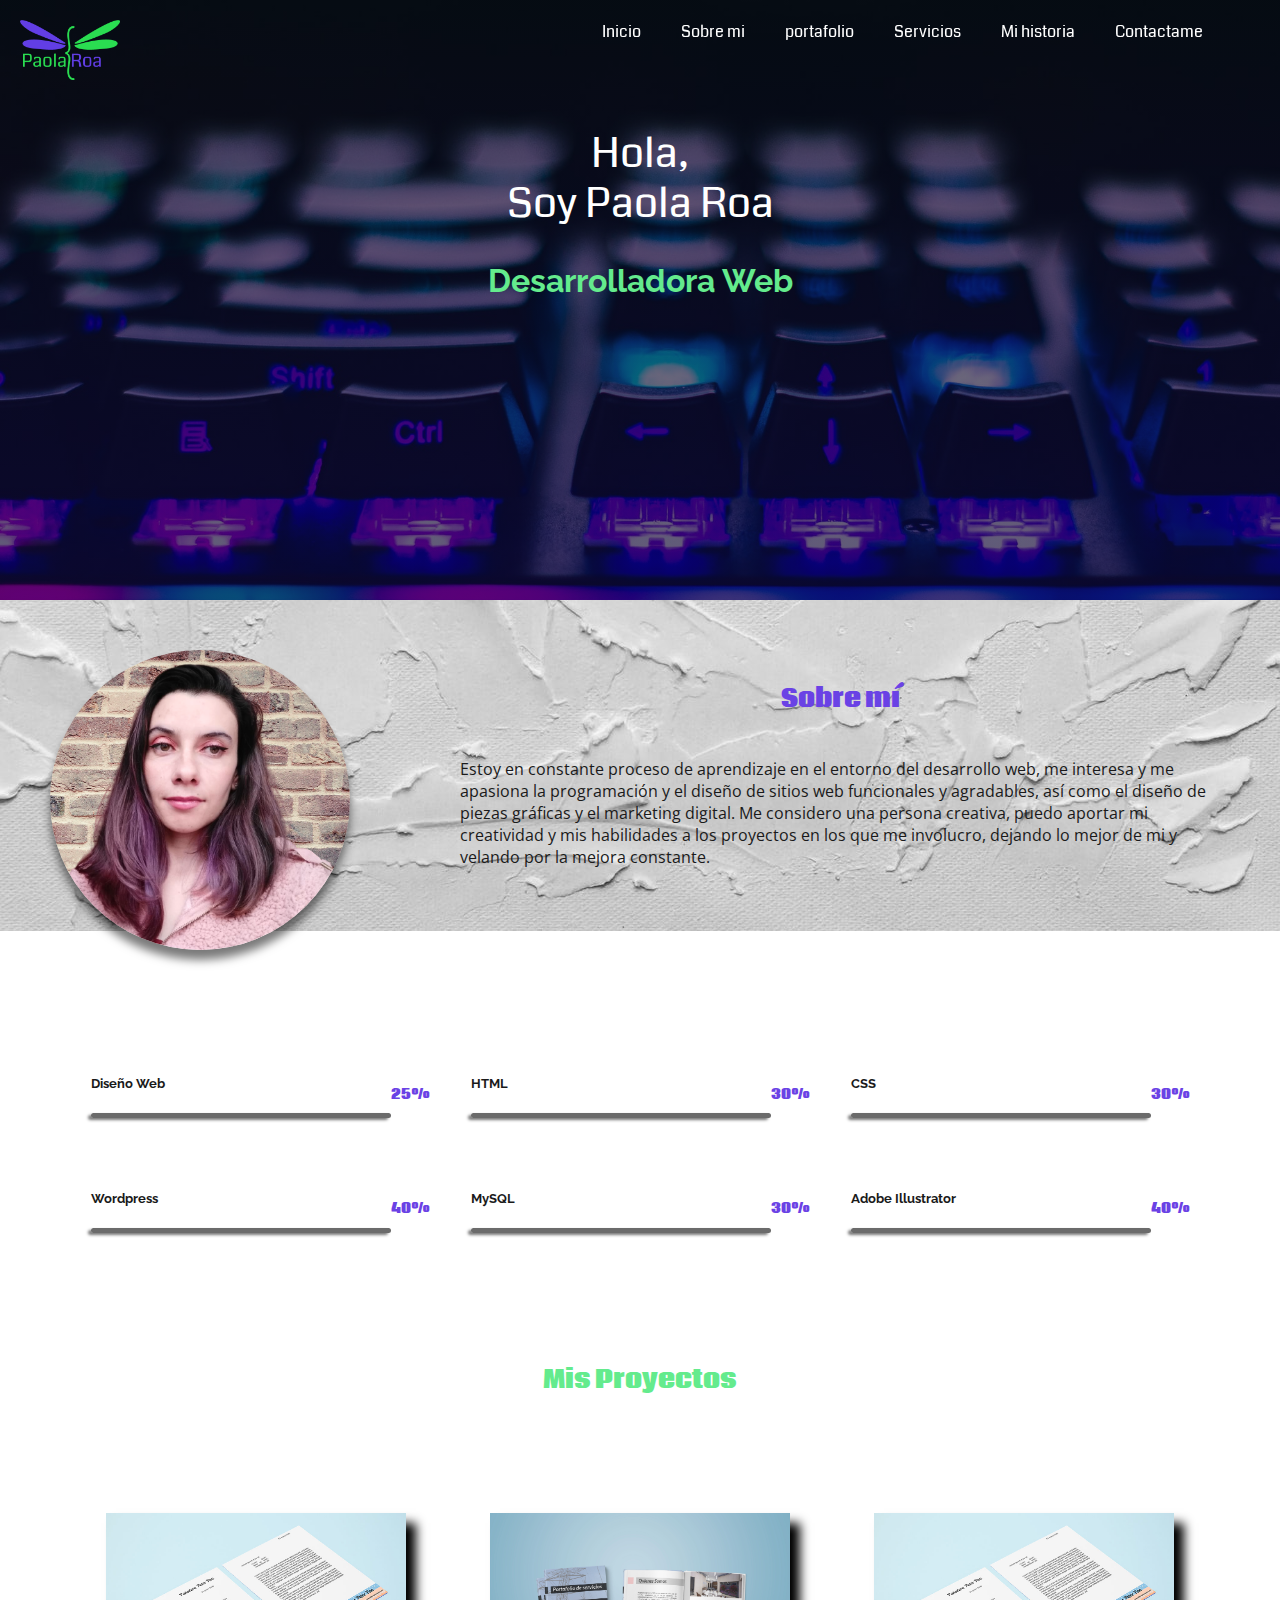
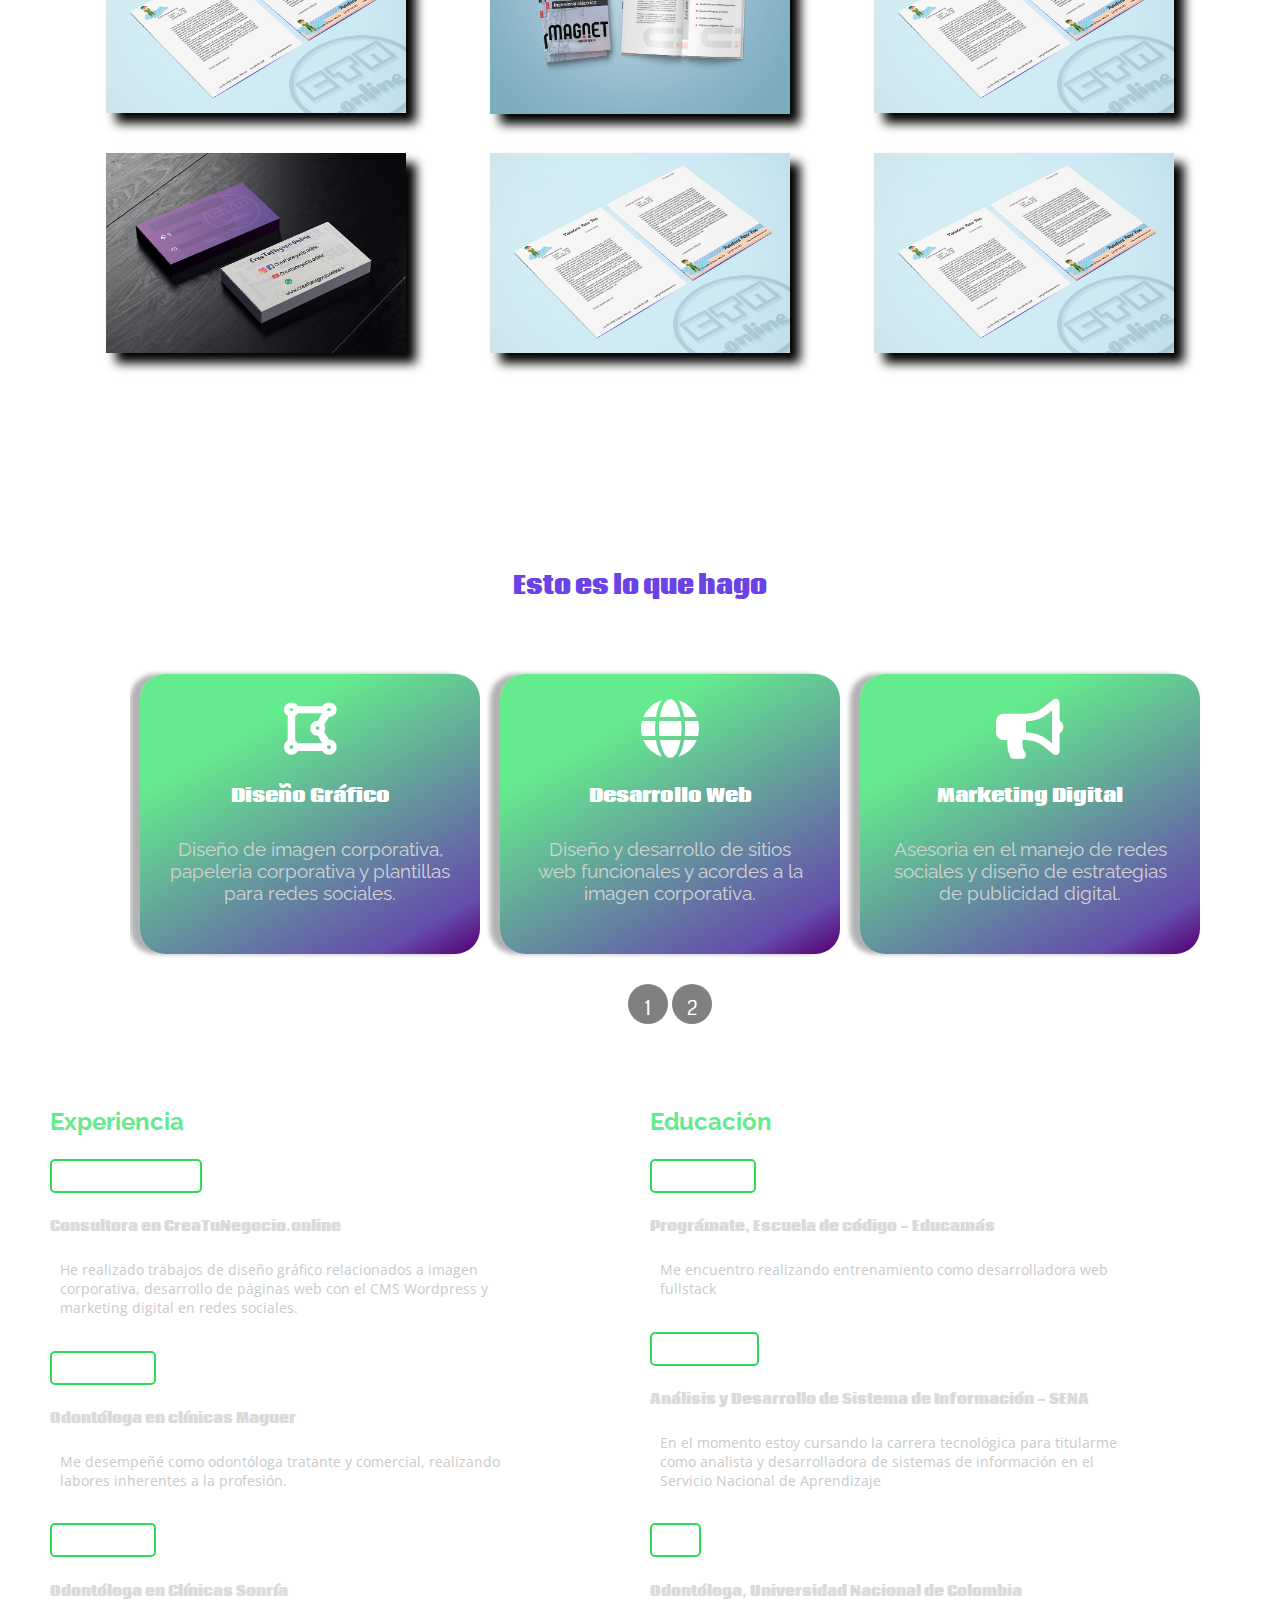
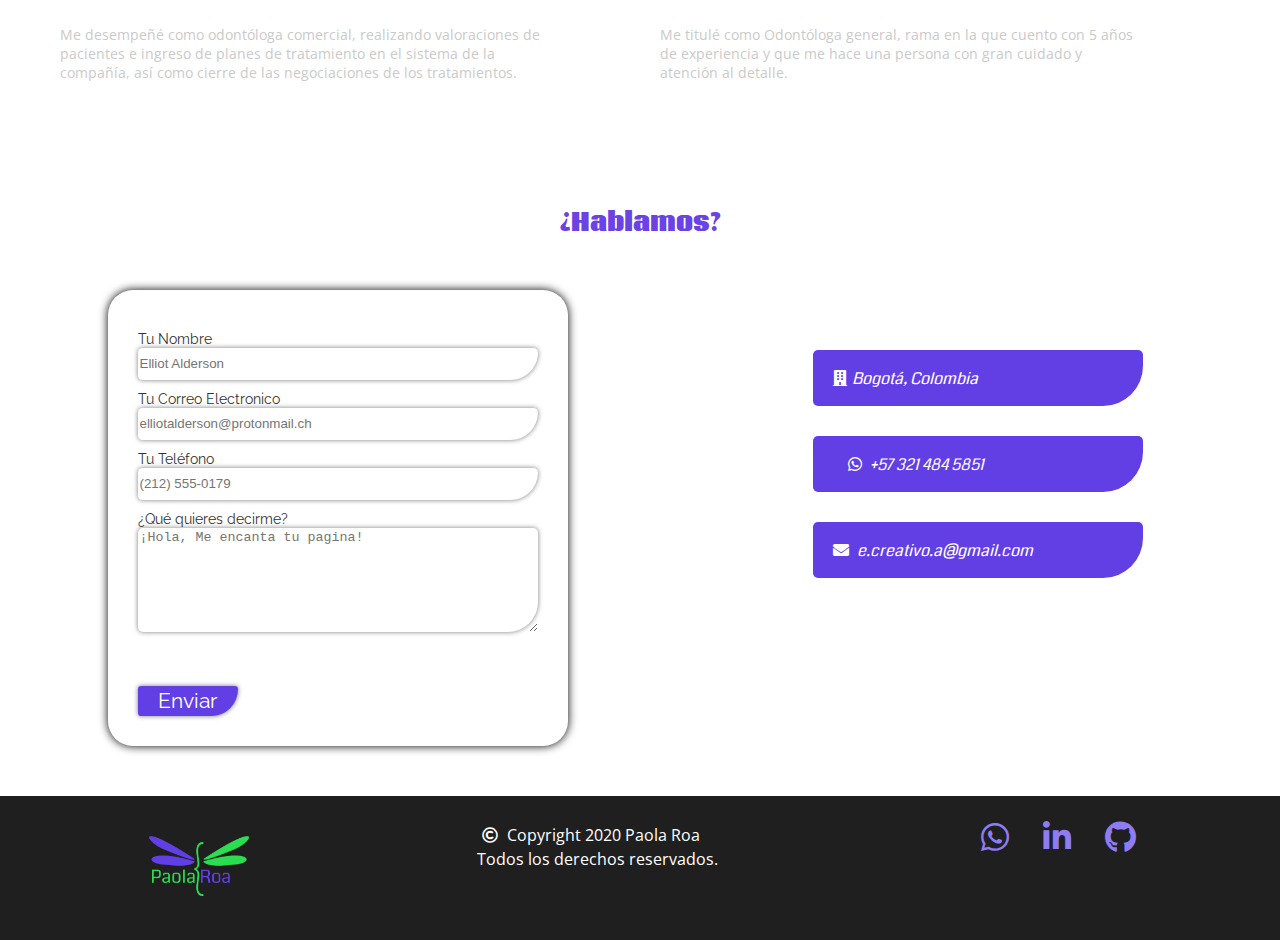
==== commit 7925560b: "fix link" ====
--- a/index.html
+++ b/index.html
@@ -113,9 +113,9 @@
     </div>
     <div id="portfoliogallery">
       <div class="container">
-        <img class="imgportfolio" src="/images/portfolio/.jpg" alt="Avatar" class="image">
-        <div class="overlay">
-          <a href="https://www..com/" target="blank"><div class="text">www.mallo.com</div></a>
+        <img class="imgportfolio" src="/images/portfolio/CARTAS PETERPAN.jpg" alt="Avatar" class="image">
+        <div class="overlay">
+          <div class="text">Diseño de Papeleria corporativa</div>
         </div>
       </div>
       <div class="container">
@@ -125,9 +125,9 @@
         </div>
       </div>
       <div class="container">
-        <img class="imgportfolio" src="/images/portfolio/cs.jpg" alt="Avatar" class="image">
-        <div class="overlay">
-          <div class="text">Diseño de Logo</div>
+        <img class="imgportfolio" src="/images/portfolio/CARTAS PETERPAN.jpg" alt="Avatar" class="image">
+        <div class="overlay">
+          <div class="text">Diseño de Papeleria corporativa</div>
         </div>
       </div>
       <div class="container">
@@ -143,9 +143,9 @@
         </div>
       </div>
       <div class="container">
-        <img class="imgportfolio" src="/images/portfolio/pra.jpg" alt="Avatar" class="image">
-        <div class="overlay">
-          <a href="https://www..com/" target="blank"><div class="text">www.ean.com</div></a>
+        <img class="imgportfolio" src="/images/portfolio/CARTAS PETERPAN.jpg" alt="Avatar" class="image">
+        <div class="overlay">
+          <div class="text">Diseño de Papeleria corporativa</div>
         </div>
       </div>
     </div>
